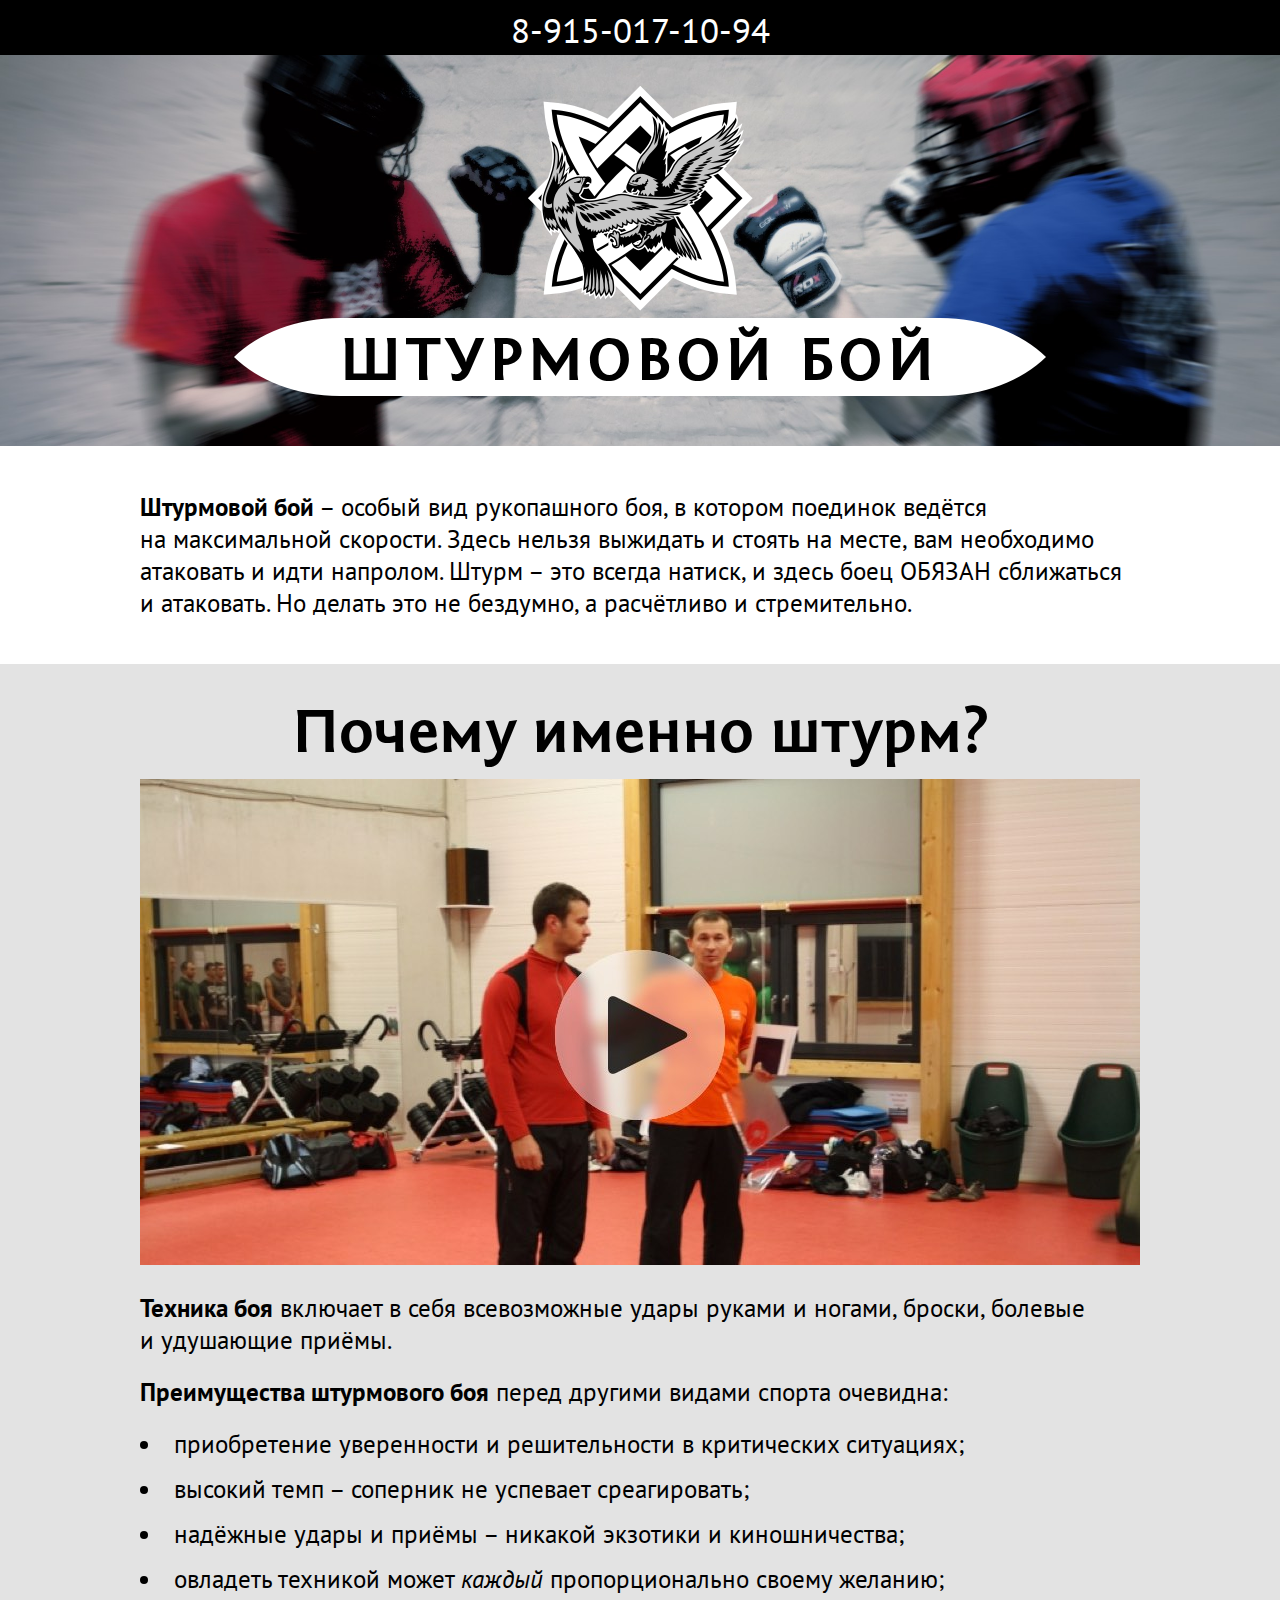
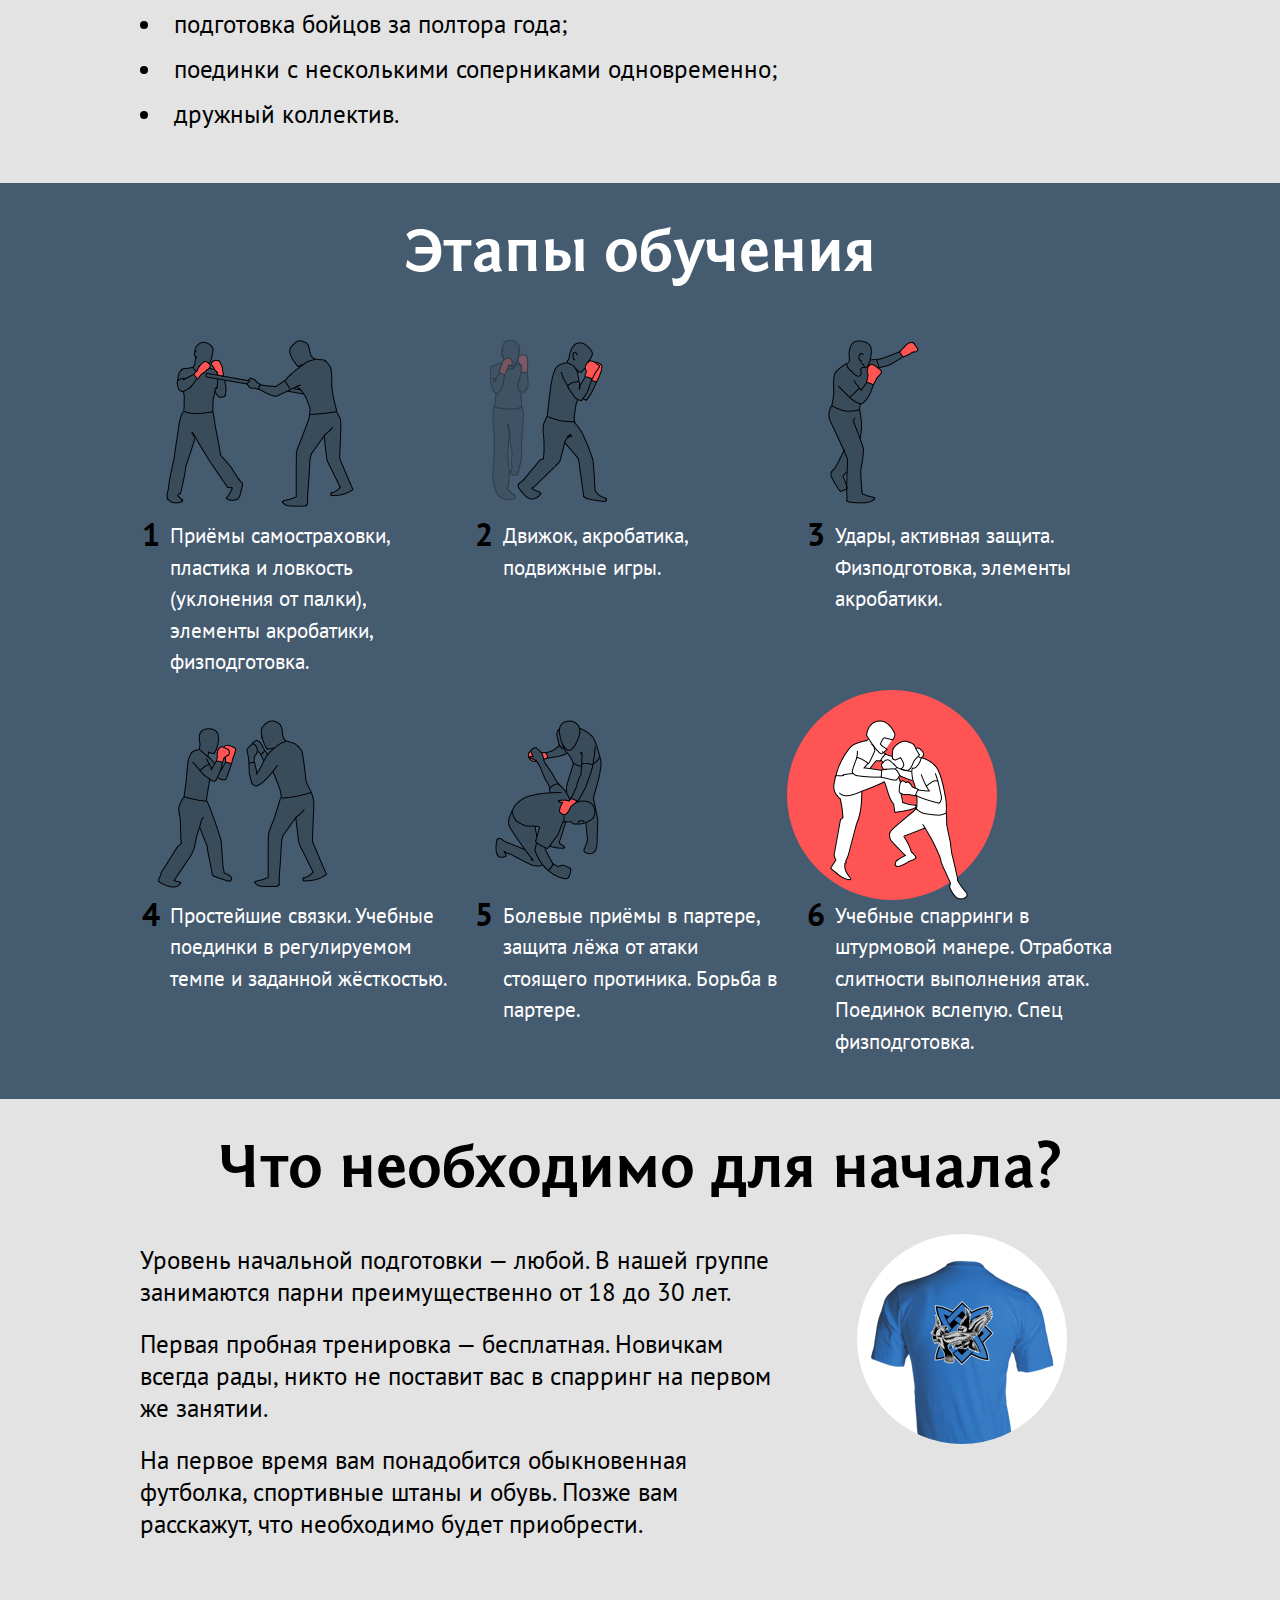
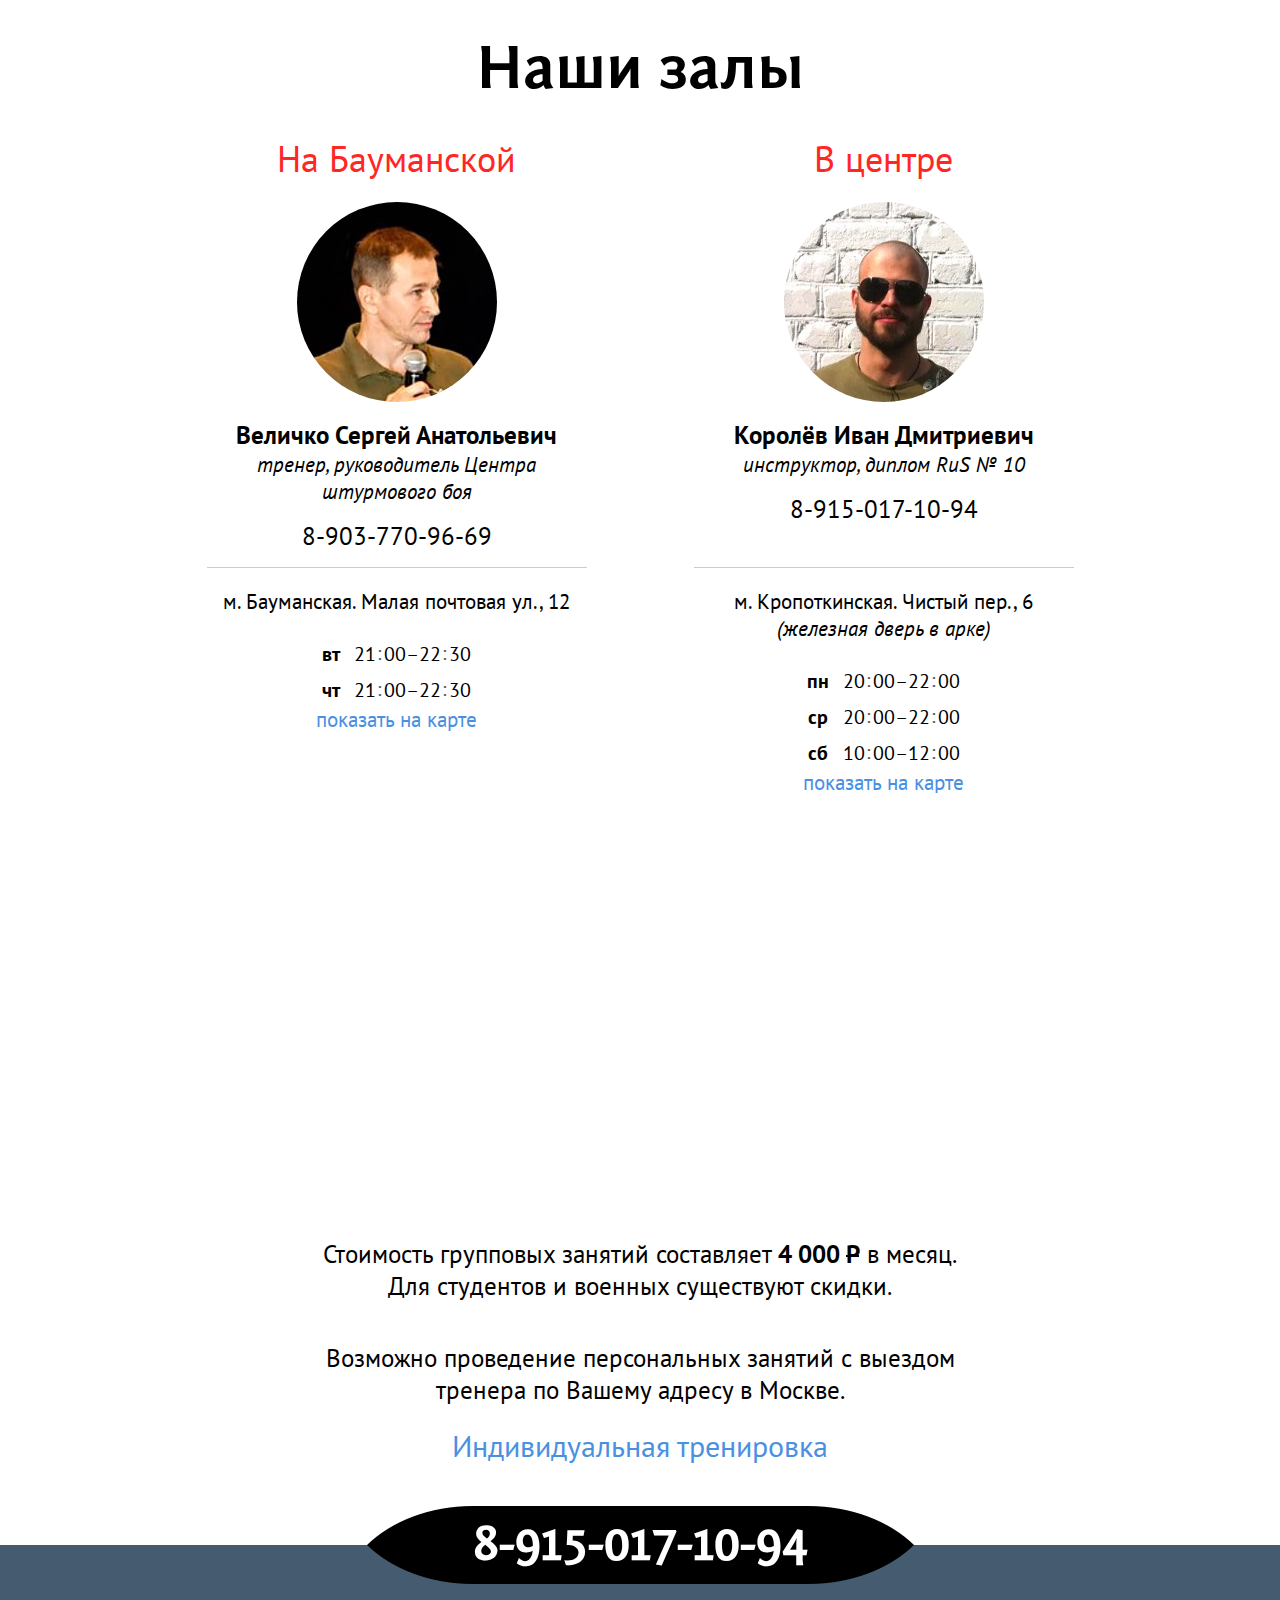
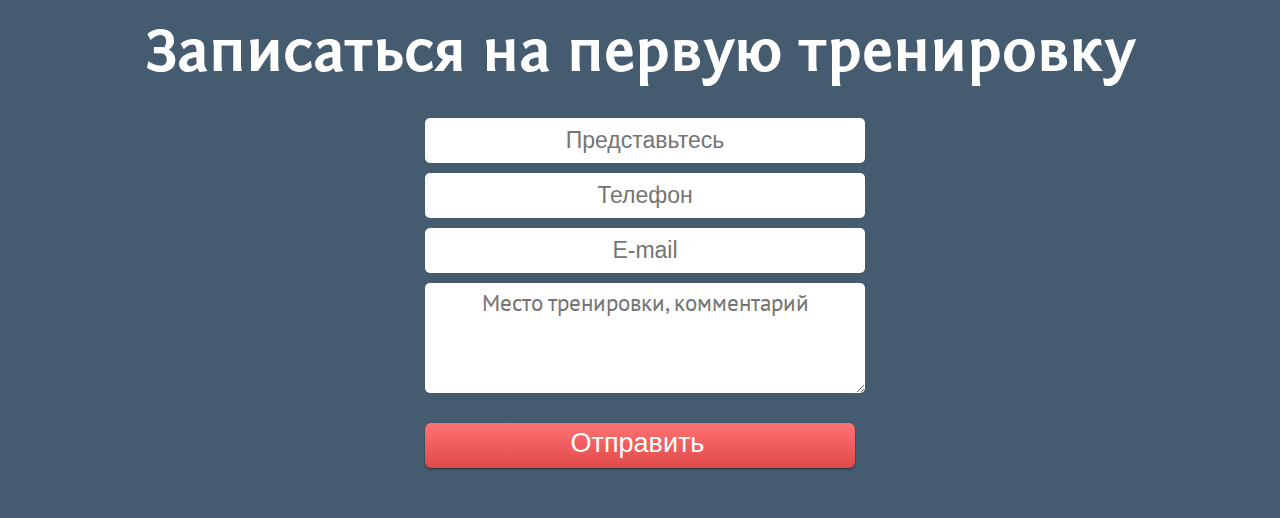
==== index.html @ 91822d34 "mispoint2" ====
<!DOCTYPE html>
<html xmlns="http://www.w3.org/1999/xhtml">
<head>
<meta http-equiv="Content-Type" content="text/html; charset=UTF-8" />
<title>Штурмовой бой</title>

    <link href="css/style.css" type="text/css" rel="stylesheet" />
    <link href='http://fonts.googleapis.com/css?family=PT+Sans:400,700&subset=latin,cyrillic-ext' rel='stylesheet' type='text/css'>
    <script type="text/javascript" src="js/jquery-1.7.2.min.js"></script>
    <script type="text/javascript" src="js/main.js"></script>
    <script src="http://api-maps.yandex.ru/2.1/?lang=ru_RU" type="text/javascript"></script>


    <script type="text/javascript">
		$(document).ready(function(){
            init();
		});
	</script>
	<style>
	</style>

</head>

<body>
    <div class="layer welcome">
        <div class="header">
            <a href='tel:79150171094' class="phone">8-915-017-10-94</a>
        </div>
        <div class="logo"></div>
        <div class="logo_title">
            <div class="end left"></div><div class="title">Штурмовой бой</div><div class="end right"></div>
        </div>

        <!--<div class="title phone">8-915-017-10-94</div>-->
    </div>

    <div class="layer describe">
        <div class="content">
            <!--<p><b>Штурмовой бой</b> – это вид рукопашного боя, который ведётся только наступательно и предельно жёстко. Когда нельзя отходить назад, нельзя ждать ошибку противника, нужно навязать ему свою манеру боя, а в идеале – «вырубить» или обратить в бегство. Штурм – это всегда натиск, и здесь боец ОБЯЗАН сближаться и атаковать. Но делать это не бездумно, а расчётливо и стремительно.</p>-->
            <p><b>Штурмовой бой</b> – особый вид рукопашного боя, в котором поединок ведётся на&nbsp;максимальной скорости. Здесь нельзя выжидать и стоять на месте, вам необходимо атаковать и идти напролом. Штурм – это всегда натиск, и здесь боец ОБЯЗАН сближаться и атаковать. Но делать это не бездумно, а расчётливо и стремительно.</p>
        </div>
    </div>

    <div class="layer video">
        <div class="content">
            <div class="title">Почему именно штурм?</div>
            <img src="img/video.jpg">
            <p><b>Техника боя</b> включает в себя всевозможные удары руками и ногами, броски, болевые и&nbsp;удушающие приёмы.</p>
            <p><b>Преимущества штурмового боя</b> перед другими видами спорта очевидна:</p>

            <ul class="pref">
                <li>приобретение уверенности и решительности в критических ситуациях;</li>
                <li>высокий темп – соперник не успевает среагировать;</li>
                <li>надёжные удары и приёмы – никакой экзотики и киношничества;</li>
                <li>овладеть техникой может <i>каждый</i> пропорционально своему желанию;</li>
                <li>подготовка бойцов за полтора года;</li>
                <li>поединки с несколькими соперниками одновременно;</li>
                <li>дружный коллектив.</li>
            </ul>

        </div>
    </div>
    <div class="layer phase">
        <div class="content">
            <div class="title">Этапы обучения</div>
            <table>
                <tr>
                    <td>
                        <div class="phase_pic p1"></div>
                        <span>1</span><div class="phase_text">Приёмы самостраховки, пластика и ловкость (уклонения от палки), элементы акробатики, физподготовка.</div>
                    </td>
                    <td>
                        <div class="phase_pic p2"></div>
                        <span>2</span><div class="phase_text">Движок, акробатика, подвижные игры.</div>
                    </td>
                    <td>
                        <div class="phase_pic p3"></div>
                        <span>3</span><div class="phase_text">Удары, активная защита. Физподготовка, элементы акробатики.</div>
                    </td>
                </tr>
                <tr>
                    <td>
                        <div class="phase_pic p4"></div>
                        <span>4</span><div class="phase_text">Простейшие связки. Учебные поединки в регулируемом темпе и заданной жёсткостью.</div>
                    </td>
                    <td>
                        <div class="phase_pic p5"></div>
                        <span>5</span><div class="phase_text">Болевые приёмы в партере, защита лёжа от атаки стоящего протиника. Борьба в партере.</div>
                    </td>
                    <td>
                        <div class="red_circle"></div>
                        <div class="phase_pic p6"></div>
                        <span>6</span><div class="phase_text">Учебные спарринги в штурмовой манере. Отработка слитности выполнения атак. Поединок вслепую. Спец физподготовка.</div>
                    </td>
                </tr>
            </table>
        </div>
    </div>
    <div class="layer need">
        <div class="content">
            <div class="title">Что необходимо для начала?</div>
            <div class="body">
                <p>Уровень начальной подготовки — любой. В нашей группе занимаются парни преимущественно от 18 до 30 лет.</p>
                <p>Первая пробная тренировка — бесплатная. Новичкам всегда рады, никто не поставит вас в спарринг на первом же занятии.</p>
                <p>На первое время вам понадобится обыкновенная футболка, спортивные штаны и обувь. Позже вам расскажут, что необходимо будет приобрести.</p>
            </div>
            <div class="link">
                <div class="pic"></div>
                <!--<a href="#"><div class="pic"></div>Список снаряжения, необходимого для участия в спаррингах</a>-->
            </div>
        </div>
    </div>
    <div class="layer gym">
        <div class="content">
            <div class="title">Наши залы</div>
            <div class="columns">
                <div class="couch">
                    <div class="place">На Бауманской</div>
                    <div class="photo vel"></div>
                    <div class="name">Величко Сергей Анатольевич</div>
                    <div class="position">тренер, руководитель Центра штурмового боя</div>
                    <div class="phone">8-903-770-96-69</div>
                </div>
                <div class="couch">
                    <div class="place">В центре</div>
                    <div class="photo kor"></div>
                    <div class="name">Королёв Иван Дмитриевич</div>
                    <div class="position">инструктор, диплом RuS № 10</div>
                    <div class="phone">8-915-017-10-94</div>
                </div>
            </div>
            <div class="columns">
                <div class="couch contact">
                    <div class="address">м. Бауманская. Малая почтовая ул., 12</div>
                    <table class="timetable">
                        <tr>
                            <td>вт</td>
                            <td>21<span class="colon">:</span>00–22<span class="colon">:</span>30</td>
                        </tr>
                        <tr>
                            <td>чт</td>
                            <td>21<span class="colon">:</span>00–22<span class="colon">:</span>30</td>
                        </tr>
                    </table>
                    <div class="place_for_link_map">
                        <div class="link_map" id="map1">показать на карте</div>
                    </div>
                </div>
                <div class="couch contact">
                    <div class="address">м. Кропоткинская. Чистый пер., 6<br><i>(железная дверь в арке)</i></div>
                    <table class="timetable">
                        <tr>
                            <td>пн</td>
                            <td>20<span class="colon">:</span>00–22<span class="colon">:</span>00</td>
                        </tr>
                        <tr>
                            <td>ср</td>
                            <td>20<span class="colon">:</span>00–22<span class="colon">:</span>00</td>
                        </tr>
                        <tr>
                            <td>сб</td>
                            <td>10<span class="colon">:</span>00–12<span class="colon">:</span>00</td>
                        </tr>
                    </table>
                    <div class="place_for_link_map">
                        <div class="link_map" id="map2">показать на карте</div>
                    </div>

                </div>
            </div>

            <div class="map_container">
                <div id="map_krop" class="map krop"></div>
                <div class="tail_container"><div class="left_stripe"></div><div class="tail"></div><div class="right_stripe"></div></div>
            </div>


            <div class="group">
                <p>Стоимость групповых занятий составляет <b>4 000 <span class="ruble rel">p<span class="dot dborder">.</span></span></b> в месяц.<br>Для студентов и военных существуют скидки.</p>
                <p>Возможно проведение персональных занятий с выездом<br>тренера по Вашему адресу в Москве.</p>
                <a href="#">Индивидуальная тренировка</a>
            </div>
        </div>
    </div>
    <div class="layer req">
        <div class="phone_black">
            <div class="end left"></div><a href='tel:79150171094' class="phone">8-915-017-10-94</a><div class="end right"></div>
        </div>
        <div class="content">
            <div class="title">Записаться на первую тренировку</div>

            <!--<form>-->
                <!--<input type="text" name="fname" placeholder="Представьтесь" id="name_input">-->
                <!--<input type="text" name="fmail" placeholder="Телефон"  id="phone_input">-->
                <!--<input type="text" name="fmail" placeholder="E-mail"  id="email_input">-->
                <!--&lt;!&ndash;<div class="error_hint" id="contact_error">Укажите ваш телефон или почту</div>&ndash;&gt;-->
                <!--<textarea rows="4" cols="50" placeholder="Место тренировки, комментарий" id="comm_input"></textarea>-->
                <!--<div type="submit" class="button" id="submit_message">Отправить</div>-->
            <!--</form>-->

            <form action="https://docs.google.com/forms/d/1b7UWXFbVBk-8d76DEczwqvgmIrfeplygwO-1N5kIamg/formResponse" method="POST" id="ss-form" target="_self" onsubmit="">
                <input type="text" name="entry.282948351" value="" class="ss-q-short" id="entry_282948351" dir="auto" aria-label="Представьтесь  " title=""  placeholder="Представьтесь" >
                <input type="text" name="entry.47336795" value="" class="ss-q-short" id="entry_47336795" dir="auto" aria-label="Телефон  " title="" placeholder="Телефон" >
                <input type="email" name="entry.685986358" value="" class="ss-q-short" id="entry_685986358" dir="auto" aria-label="E-mail  Must be a valid email address" title="Must be a valid email address"  placeholder="E-mail" >
                <textarea name="entry.2010704561" rows="8" cols="0" class="ss-q-long" id="entry_2010704561" dir="auto" aria-label="Место тренировки, комментарий" placeholder="Место тренировки, комментарий"></textarea>
                <input type="hidden" name="draftResponse" value="[,,&quot;5523492329285702965&quot;]">
                <input type="hidden" name="pageHistory" value="0">
                <input type="hidden" name="fbzx" value="5523492329285702965">
                <input type="submit" name="submit" value="Отправить" id="ss-submit" class="jfk-button jfk-button-action " >
            </form>

        </div>
    </div>


</body>
</html>
---- css/style.css ----
body {
    padding: 0;
    margin: 0;
    font-size: 25px;
    font-family: 'PT Sans', sans-serif;
    overflow-x: hidden;
}

* {
    margin: 0;
    padding: 0;
}

@font-face {
    font-family: fontin;
    src: url('../fonts/FontinSans_Cyrillic_B_46b.otf');
}

@font-face { font-family: "Rubl Sign"; src: url(http://www.artlebedev.ru/;-\)/ruble.eot); }


a {
    color: #4A90E2;
    text-decoration: none;
}
a:hover {
    color: #E24A5B;
}

.layer {
    width: 100%;
    text-align: center;
    /*border: 1px solid red;*/
}
.layer .title {
    text-align: center;
    font-family: fontin;
    font-size: 62px;
    /*margin-top: 20px;*/
    margin-bottom: 10px;
}
.layer .content {
    width: 1000px;
    /*border: 1px solid black;*/
    display: inline-block;
    padding-bottom: 40px;
    padding-top: 40px;
}

/*-- welcome ----------------*/

.layer.welcome {
    background-color: grey;
    background-image: url('../img/back.jpg');
    background-size: 100%;
    /*padding-top: 35px;*/
    padding-bottom: 20px;
}
.layer.welcome .logo {
    width: 226px;
    height: 226px;
    background-image: url('../img/logo.png');
    display: inline-block;

}

@media only screen and (-webkit-min-device-pixel-ratio: 1.5),
only screen and (-o-min-device-pixel-ratio: 3/2),
only screen and (min--moz-device-pixel-ratio: 1.5),
only screen and (min-device-pixel-ratio: 1.5) {

    .layer.welcome .logo {
        background:url('../img/logo@2x.png');
        background-size: 226px 226px;
    }
}

.layer.welcome .header {
    height: 55px;
    width: 100%;
    background-color: black;
    margin-bottom: 30px;
    text-align: center;
}
.layer.welcome .header .phone {
    font-size: 35px;
    color: white;
    /*font-family: fontin;*/
    /*font-weight: normal;*/
    display: inline-block;
    margin-top: 7px;
}
.layer.welcome .logo_title .title {
    /*position: absolute;*/
    text-transform: uppercase;
    letter-spacing: 5px;
    background-color: white;
    height: 78px;
    line-height: 1.5;
    margin-bottom: 30px;
}
.layer.welcome .logo_title * {
    display: inline-block;
    vertical-align: top;
}
.layer.welcome .logo_title .end{
    width: 106px;
    height: 78px;
    background-image: url('../img/ends.png');
}
@media only screen and (-webkit-min-device-pixel-ratio: 1.5),
only screen and (-o-min-device-pixel-ratio: 3/2),
only screen and (min--moz-device-pixel-ratio: 1.5),
only screen and (min-device-pixel-ratio: 1.5) {
    .layer.welcome .logo_title .end{
        background-image: url('../img/ends@2x.png');
        background-size: 212px 78px;
    }

}


    .layer.welcome .logo_title .end.right{
    background-position: -106px 0;
}

/*.layer.welcome .title.phone {*/
    /*font-size: 54px;*/
    /*color: white;*/
    /*margin-top: 10px;*/
/*}*/

/*-- describe ----------------*/

.layer.describe {

}
.layer.describe .content {
    text-align: left;
    padding-top: 45px;
    padding-bottom: 45px;
}

/*-- video ----------------*/

.layer.video {
    background-color: #E3E3E3;
}
.layer.video .content p {
    text-align: left;
    margin-top: 20px;
}
.layer.video .content img {
    width: 100%;
}
.layer ul.pref {
    text-align: left;
    list-style-position: inside;
    margin-top: 20px;
}
.layer ul.pref li {
    margin-bottom: 13px;
}

/*-- pahse ----------------*/

.layer.phase {
    background-color: #455B6F;
}
.layer.phase .content .title {
    color: white;
}
.layer.phase .content table {
}
.layer.phase .content table tr {
}
.layer.phase .content table tr td {
    width: 33%;
    vertical-align: top;
    text-align: left;
    padding-top: 220px;
    position: relative;
}
.layer.phase .content table tr td span {
    vertical-align: top;
    font-size: 32px;
    font-weight: bold;
    margin-right: 10px;
    position: relative;
    top: -7px;
}
.layer.phase .content table tr td .red_circle {
    background-color: #FF5454;
    width: 210px;
    height: 210px;
    border-radius: 105px;
    position: absolute;
    top: 10px;
    left: -20px;
}
.layer.phase .content table tr td .phase_pic {
    position: absolute;
    width: 197px;
    height: 180px;
    background-image: url('../img/fighters.png');
    top: 40px;
    left: 15px;
}
.layer.phase .content table tr td .phase_pic.p1 {
    background-position: 0 0px;
}
.layer.phase .content table tr td .phase_pic.p2 {
    background-position: 0 -180px;
}
.layer.phase .content table tr td .phase_pic.p3 {
    background-position: 0 -360px;
}
.layer.phase .content table tr td .phase_pic.p4 {
    background-position: 0 -540px;
}
.layer.phase .content table tr td .phase_pic.p5 {
    background-position: 0 -720px;
}
.layer.phase .content table tr td .phase_pic.p6 {
    background-position: 0 -900px;
}

@media only screen and (-webkit-min-device-pixel-ratio: 1.5),
only screen and (-o-min-device-pixel-ratio: 3/2),
only screen and (min--moz-device-pixel-ratio: 1.5),
only screen and (min-device-pixel-ratio: 1.5) {
    .layer.phase .content table tr td .phase_pic {
        width: 197px;
        height: 180px;
        background-image: url('../img/fighters@2x.png');
        background-size: 197px 1080px;
    }

}


.layer.phase .content table tr td div.phase_text {
    color: white;
    display: inline-block;
    width: 85%;
    font-size: 21px;
    line-height: 1.5;
}

/*-- need ----------------*/

.layer.need {
    background-color: #E3E3E3;
}
.layer.need .content {
    text-align: left;
}
.layer.need .content .body {
    vertical-align: top;
    display: inline-block;
    width: 640px;
    margin-top: 30px;
}
.layer.need .content .body p {
    margin-bottom: 20px;

}
.layer.need .content .link {
    margin-top: 30px;
    vertical-align: top;
    display: inline-block;
    width: 210px;
    text-align: center;
    line-height: 0.8;
    position: relative;
    left: 70px;
    top: -10px;
}
.layer.need .content .link a {
    font-size: 18px;
}
.layer.need .content .link .pic {
    width: 210px;
    height: 210px;
    border-radius: 105px;
    background-image: url('../img/tshirt.png');
    background-color: white;
    margin-bottom: 10px;
}

@media only screen and (-webkit-min-device-pixel-ratio: 1.5),
only screen and (-o-min-device-pixel-ratio: 3/2),
only screen and (min--moz-device-pixel-ratio: 1.5),
only screen and (min-device-pixel-ratio: 1.5) {
    .layer.need .content .link .pic {
        background-image: url('../img/tshirt@2x.png');
        background-size: 210px 210px;
    }

}



/*-- gym ----------------*/

.layer.gym {
}
.layer.gym .content .title{
    margin-bottom: 30px;
}
.layer.gym .content .columns .couch * {
    text-align: center;
}
.layer.gym .content .columns .couch {
    vertical-align: top;
    display: inline-block;
    width: 38%;
    /*border: 1px solid black;*/
    margin: 0 50px;
}
.layer.gym .content .columns .couch.contact {
    border-top: 1px solid #ccc;
    padding-top: 20px;
}
.layer.gym .content .columns .couch .place {
    color: #FF2626;
    font-size: 36px;
    margin-bottom: 20px;
}
.layer.gym .content .columns .couch .photo {
    display: inline-block;
    width: 200px;
    height: 200px;
    border-radius: 100px;
    background-image: url('../img/couch.jpg');
    margin-bottom: 10px;
}
@media only screen and (-webkit-min-device-pixel-ratio: 1.5),
only screen and (-o-min-device-pixel-ratio: 3/2),
only screen and (min--moz-device-pixel-ratio: 1.5),
only screen and (min-device-pixel-ratio: 1.5) {
    .layer.gym .content .columns .couch .photo {
        background-image: url('../img/couch@2x.jpg');
        background-size: 400px 200px;
    }

}

.layer.gym .content .columns .couch .photo.kor {
    background-position: -200px 0;
}
.layer.gym .content .columns .couch .name {
    color: black;
    font-weight: bold;
    font-size: 25px;
}
.layer.gym .content .columns .couch .position {
    font-style: italic;
    color: black;
    font-size: 21px;
    margin-bottom: 15px;
}
.layer.gym .content .columns .couch .phone {
    color: black;
    font-size: 25px;
    margin-bottom: 15px;
}
.layer.gym .content .columns .couch .address {
    font-size: 21px;
}
.layer.gym .content .columns .couch .place_for_link_map {
    position: relative;
    /*border: 1px solid black;*/
}
.layer.gym .content .columns .couch .place_for_link_map .link_map {
    font-size: 21px;
    width: 100%;
    cursor: pointer;
    color: #4A90E2;
    top: -10px;
    position: absolute;
    /*margin-bottom: 20px;*/
}
.layer.gym .content .columns .couch .timetable {
    font-size: 20px;
    display: inline-block;
    margin-top: 20px;
}
.layer.gym .content .columns .couch .timetable tr td .colon {
    color: #555;
    margin-left: 1px;
    margin-right: 3px;
    position: relative;
    top: -1px;
}
.layer.gym .content .columns .couch .timetable tr td {
    padding: 4px 6px;
}
.layer.gym .content .columns .couch .timetable tr td:first-child {
    font-weight: bold;
}
.layer.gym .content .group {
    width: 860px;
    /*border-top: 1px solid #ccc;*/
    display: inline-block;
    padding-top: 25px;
    margin-bottom: 40px;
}
.layer.gym .content .group * {
    margin-bottom: 20px;
    padding-top: 20px;
}

.layer.gym .content .group a {
    font-size: 30px;
}

span.ruble { text-transform:uppercase; }
span.rel { position: relative; }
span.dborder { top: -1.2ex; left: 0; width:1ex; border-bottom: 0.16ex solid black; // top: -1.3ex; }
span.dot { position:absolute; text-indent: -1000em; }


.layer.gym .content .map_container {
    margin-top: 14px;
    position: relative;
    width: 100%;
    /*border: 1px solid black;*/
}
.layer.gym .content .map_container .map {
    left: 1px;
    position: relative;
    width: 99%;
    height: 400px;
}
.layer.gym .content .map_container .tail_container {
    height: 30px;
    width: 100%;
    position: absolute;
    top: 0;
    display: table;
}
.layer.gym .content .map_container .tail_container * {
    display: table-cell;
}
.layer.gym .content .map_container .tail_container .left_stripe {
    width: 720px;
    height: 30px;
    background-color: white;
}
.layer.gym .content .map_container .tail_container .right_stripe {
    /*width: ;*/
    height: 30px;
    background-color: white;
}
.layer.gym .content .map_container .tail_container .tail {
    width: 1px;
    height: 0;
    border: 30px solid white;
    border-top-width: 0;
    border-bottom-color: transparent;
}

/*-- req ----------------*/

.layer.req {
    background-color: #455B6F;
}
.layer.req .content {
    color: white;
    padding-top: 0;
}

.layer.req .phone_black {
    position: relative;
    top: -39px;
}

.layer.req .phone_black .phone {
    background-color: black;
    height: 78px;
    line-height: 1.6;
    color: white;
    font-family: fontin;
    font-size: 51px;
}
.layer.req .phone_black * {
    display: inline-block;
    vertical-align: top;
}
.layer.req .phone_black .end{
    width: 106px;
    height: 78px;
    background-image: url('../img/ends_black.png');
}
@media only screen and (-webkit-min-device-pixel-ratio: 1.5),
only screen and (-o-min-device-pixel-ratio: 3/2),
only screen and (min--moz-device-pixel-ratio: 1.5),
only screen and (min-device-pixel-ratio: 1.5) {
    .layer.req .phone_black .end{
        background-image: url('../img/ends_black@2x.png');
        background-size: 212px 78px;
    }
}
.layer.req .phone_black .end.right{
    background-position: -106px 0;
}


.layer.req .content form {
    text-align: center;
    margin-top: 30px;
}
.layer.req .content form input, .layer.req .content form textarea {
    display: block;
    left: 50%;
    position: relative;
    width: 430px;
    height: 35px;
    margin-left: -215px;
    text-align: center;
    outline: none;
    border-radius: 5px;
    border: 0px;
    padding: 5px;
    font-size: 23px;
    margin-bottom: 10px;
}
.layer.req .content form textarea {
    font-family: "PT Sans", sans-serif;
    height: 100px;
    margin-bottom: 30px;
}

.layer.req .content form .jfk-button.jfk-button-action {
    /*display: inline-block;*/
    color: white;
    padding: 5px 10px 40px 5px;
    /*margin-left: 0px;*/
    background-image: linear-gradient(-180deg, #FF7373 0%, #E04949 100%);
    box-shadow: 0px 1px 2px 0px rgba(0,0,0,0.50);
    border-radius: 6px;
    font-size: 27px;
    cursor: pointer;
}
/*.layer.req .content form .jfk-button.jfk-button-action {*/
    /*background-image: linear-gradient(-180deg, #FF8C8C 0%, #D55151 100%);*/
/*}*/
/*.layer.req .content form .jfk-button.jfk-button-action {*/
    /*background-image: linear-gradient(-180deg, #FF6565 0%, #D33737 100%);*/
/*}*/
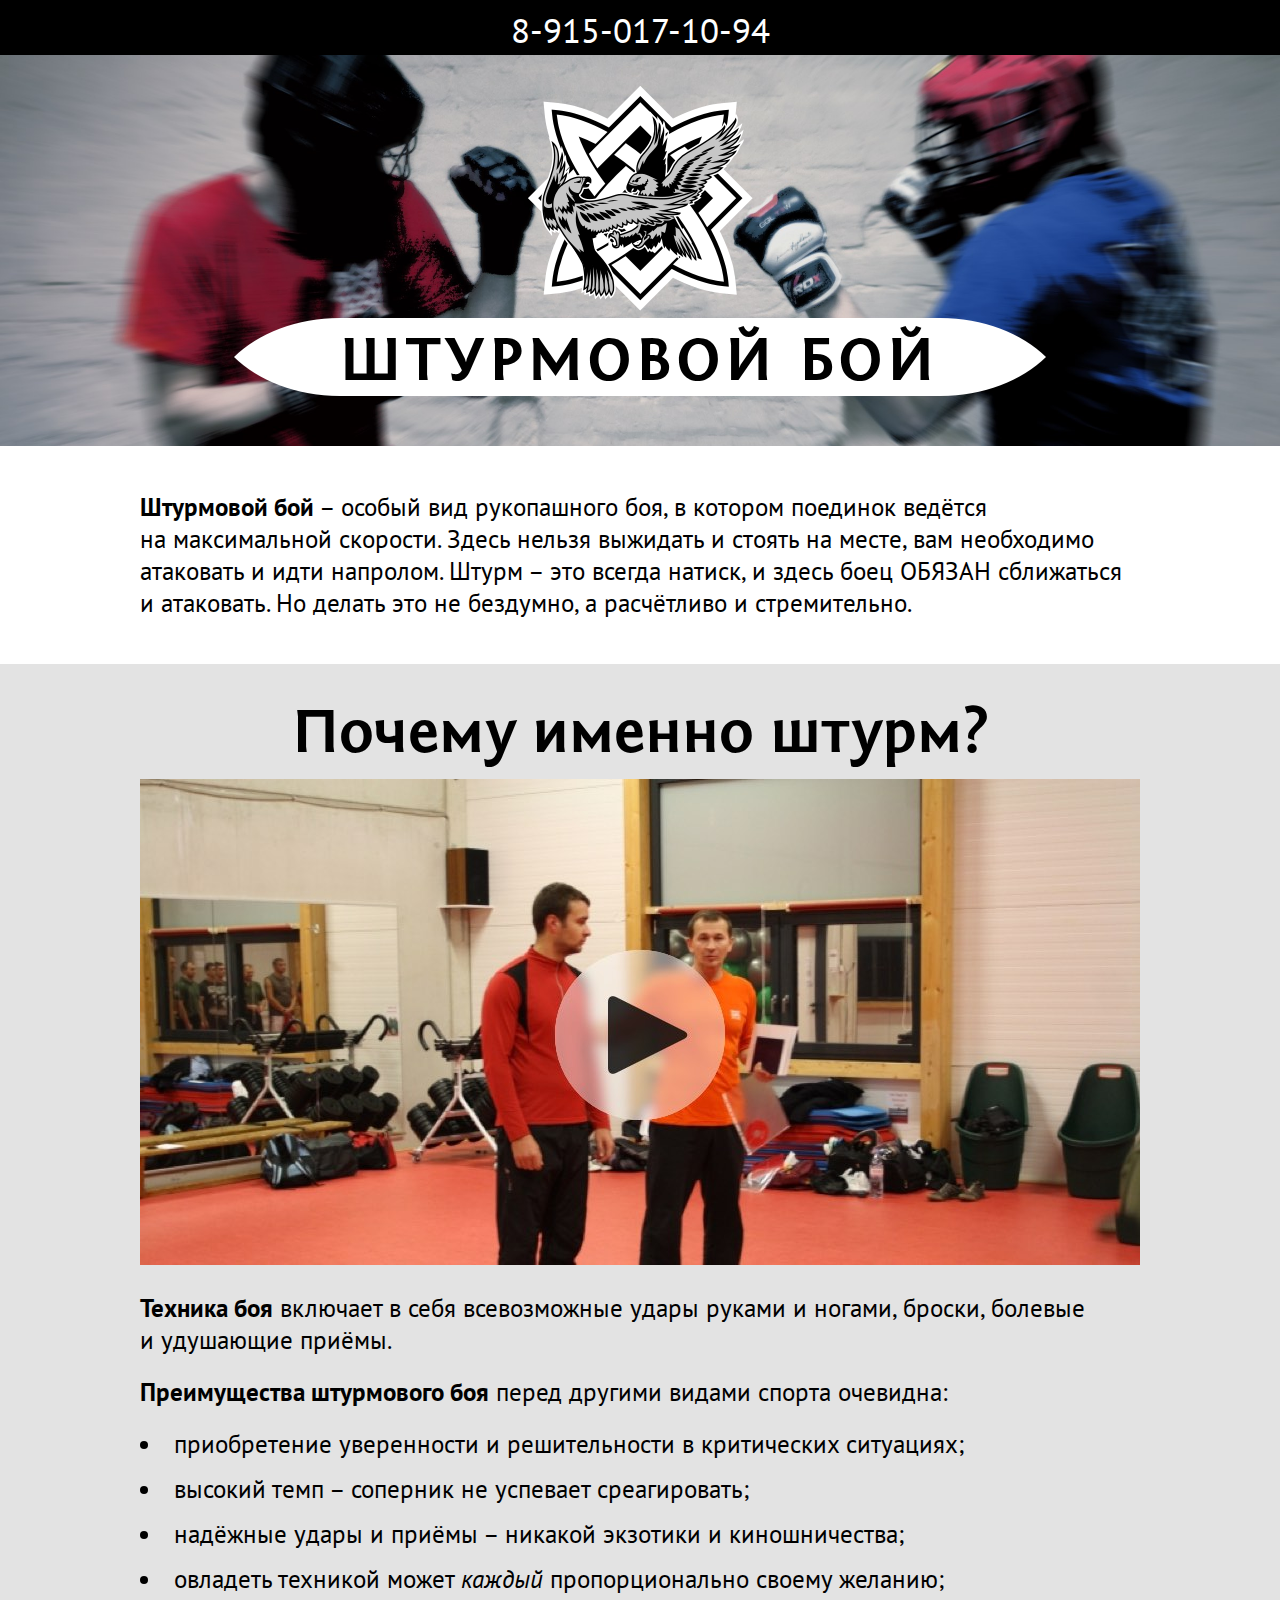
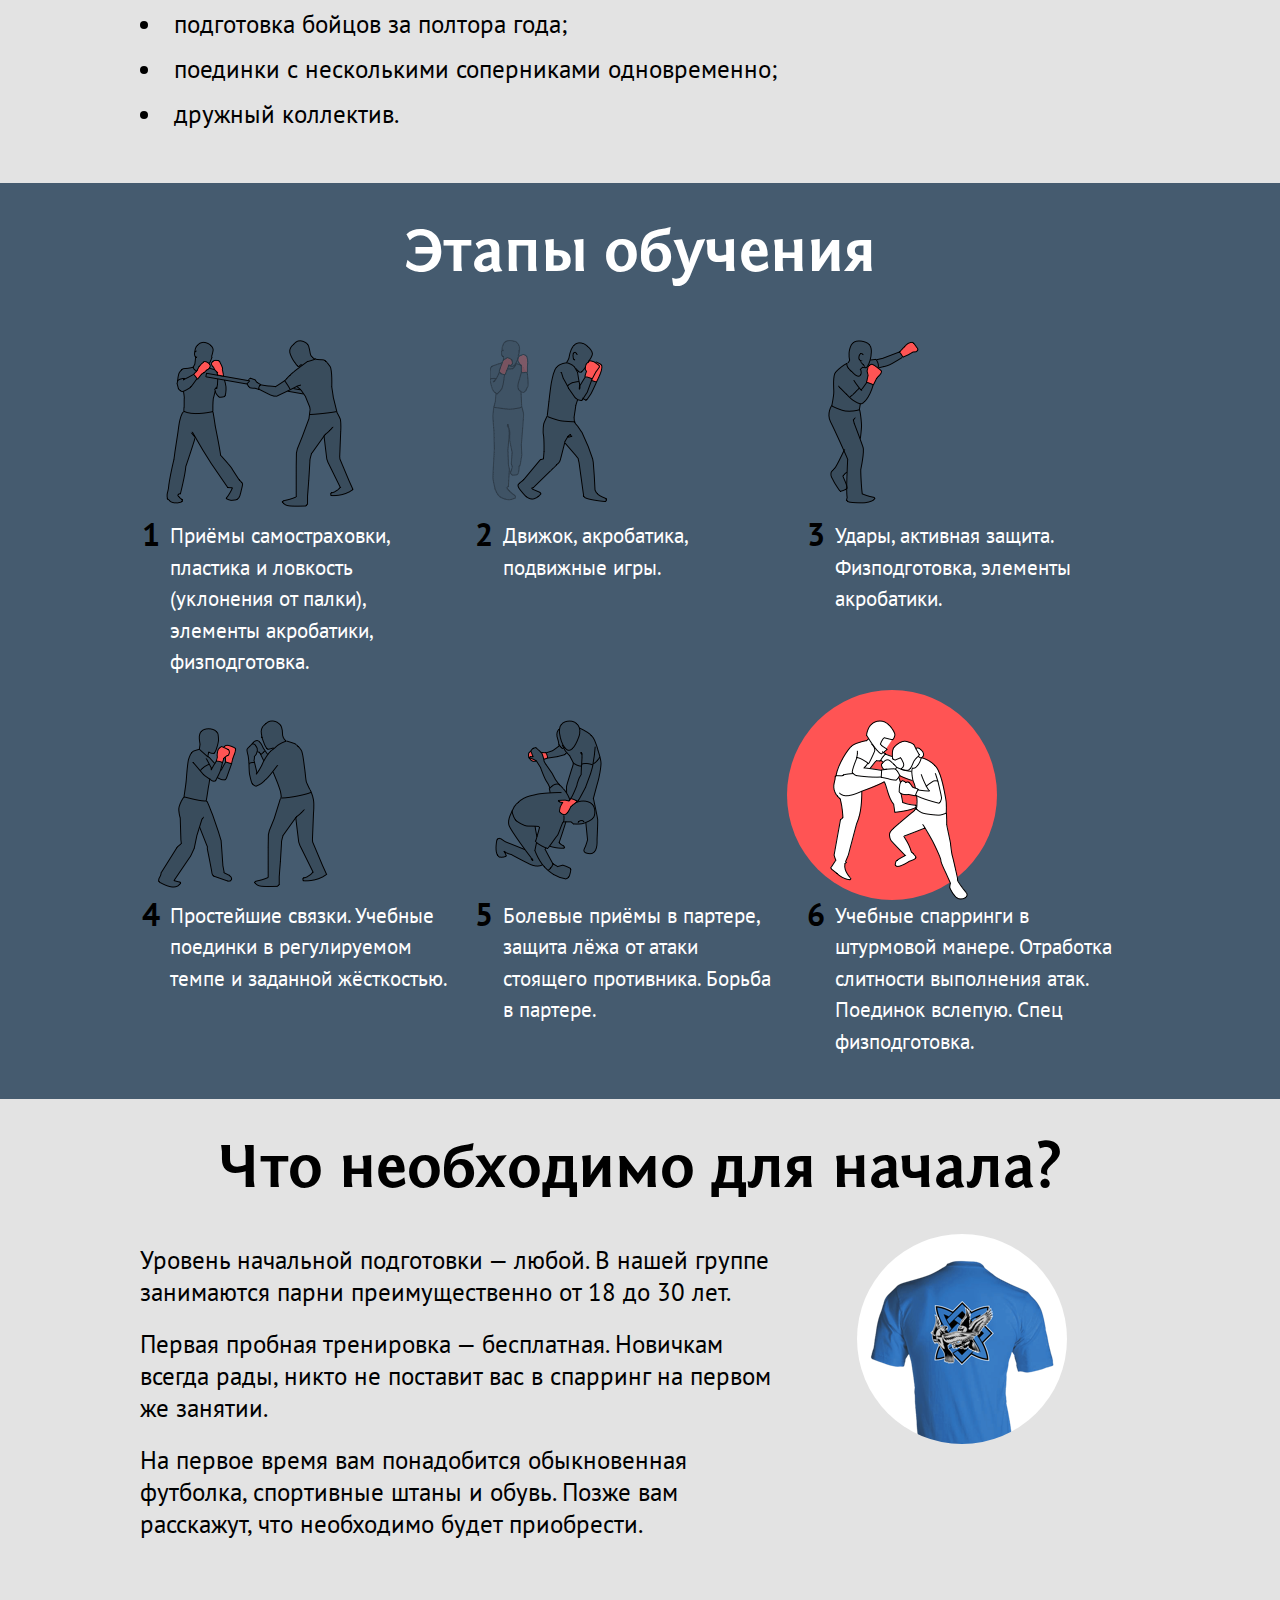
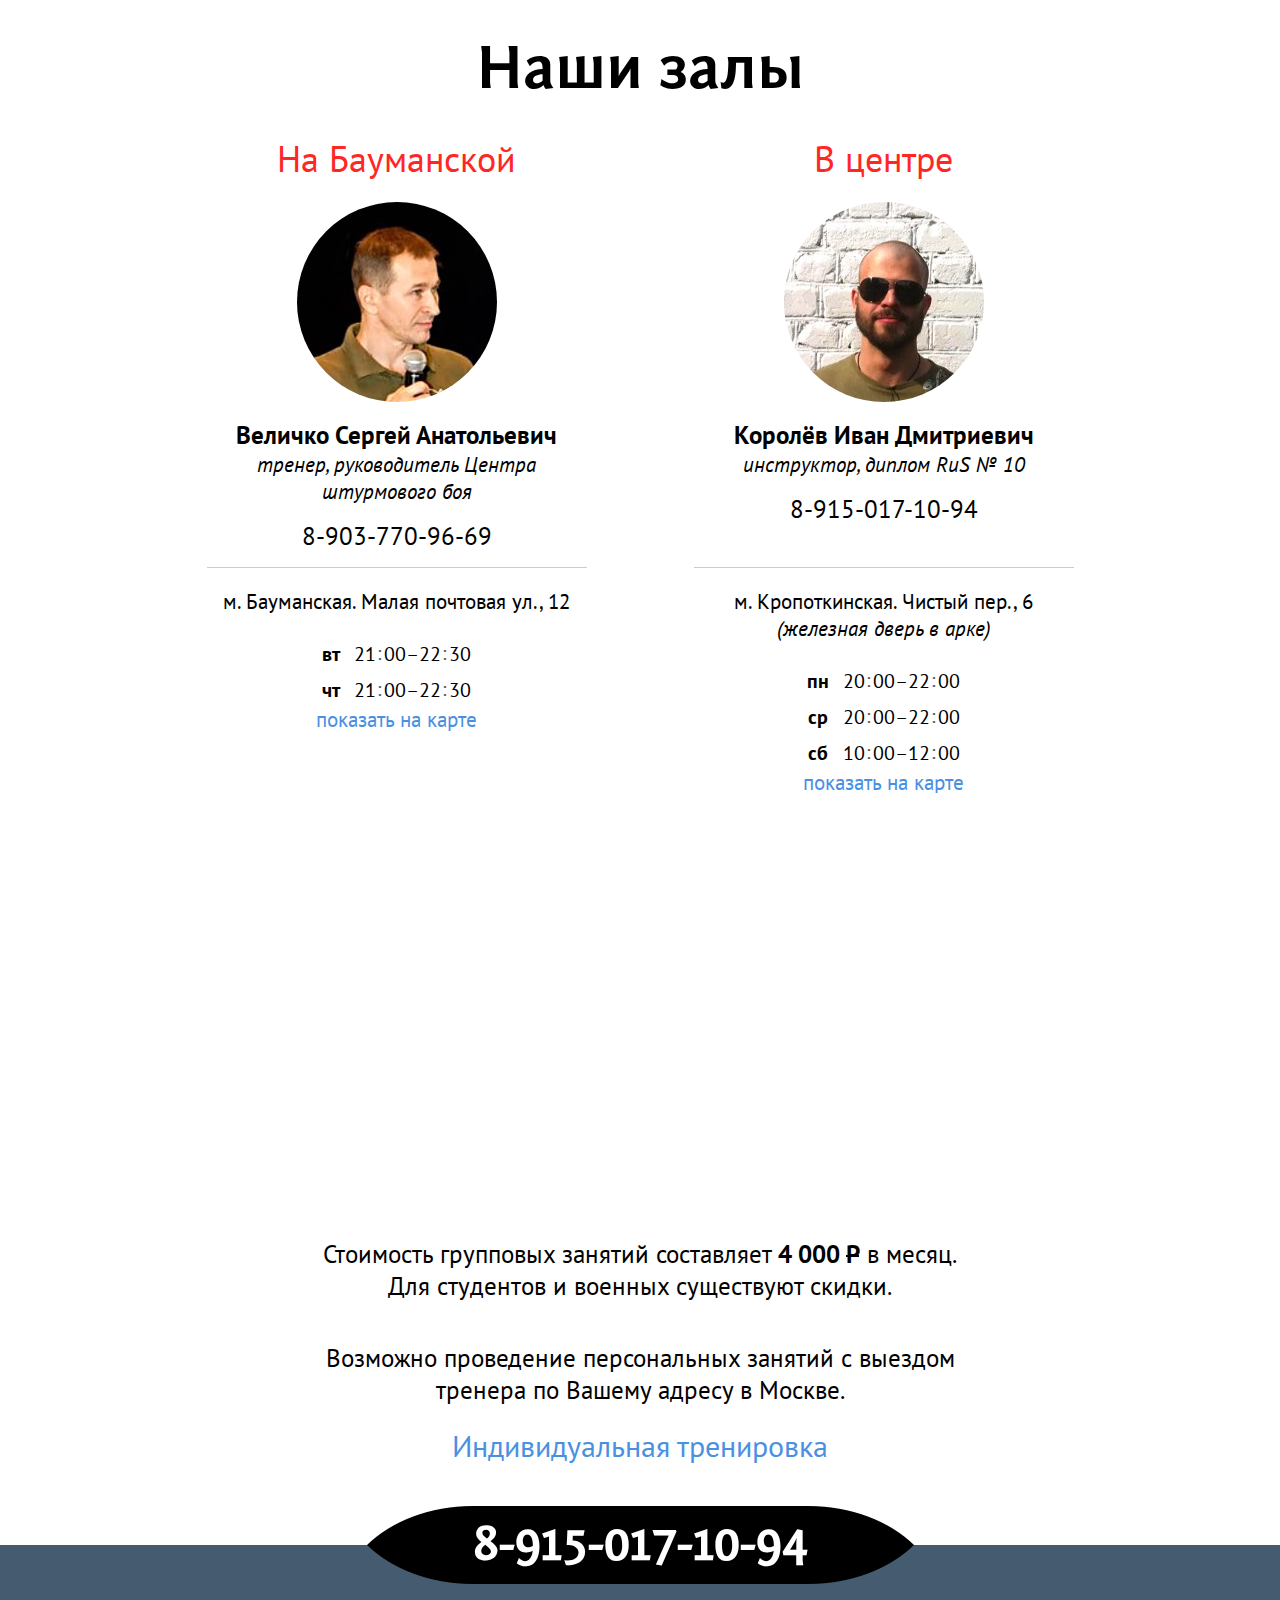
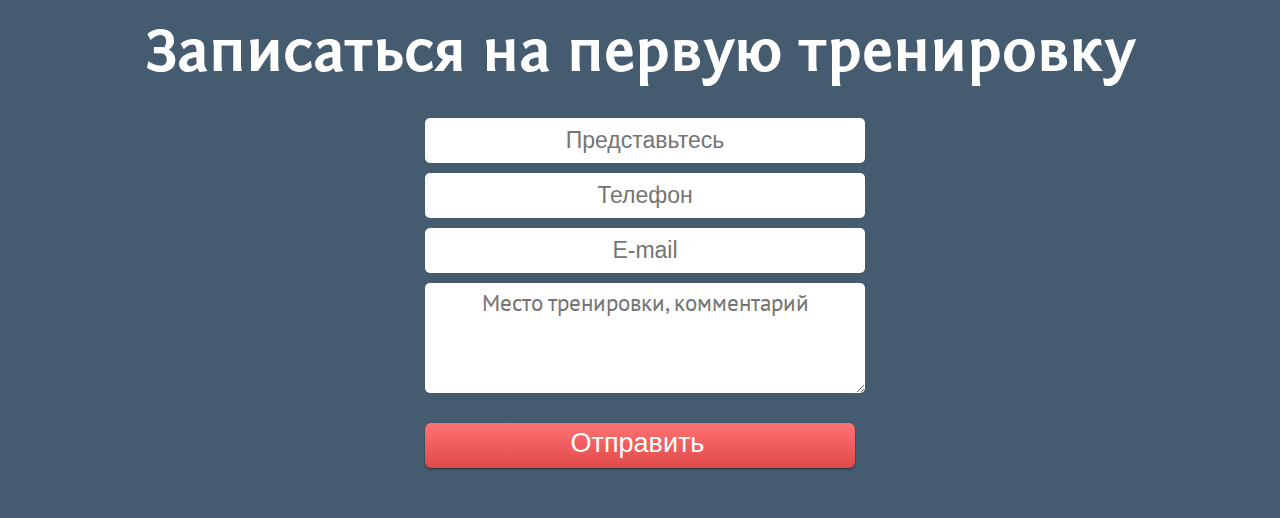
==== commit 41714d76: "mispoint3" ====
--- a/index.html
+++ b/index.html
@@ -85,7 +85,7 @@
                     </td>
                     <td>
                         <div class="phase_pic p5"></div>
-                        <span>5</span><div class="phase_text">Болевые приёмы в партере, защита лёжа от атаки стоящего протиника. Борьба в партере.</div>
+                        <span>5</span><div class="phase_text">Болевые приёмы в партере, защита лёжа от атаки стоящего противника. Борьба в партере.</div>
                     </td>
                     <td>
                         <div class="red_circle"></div>
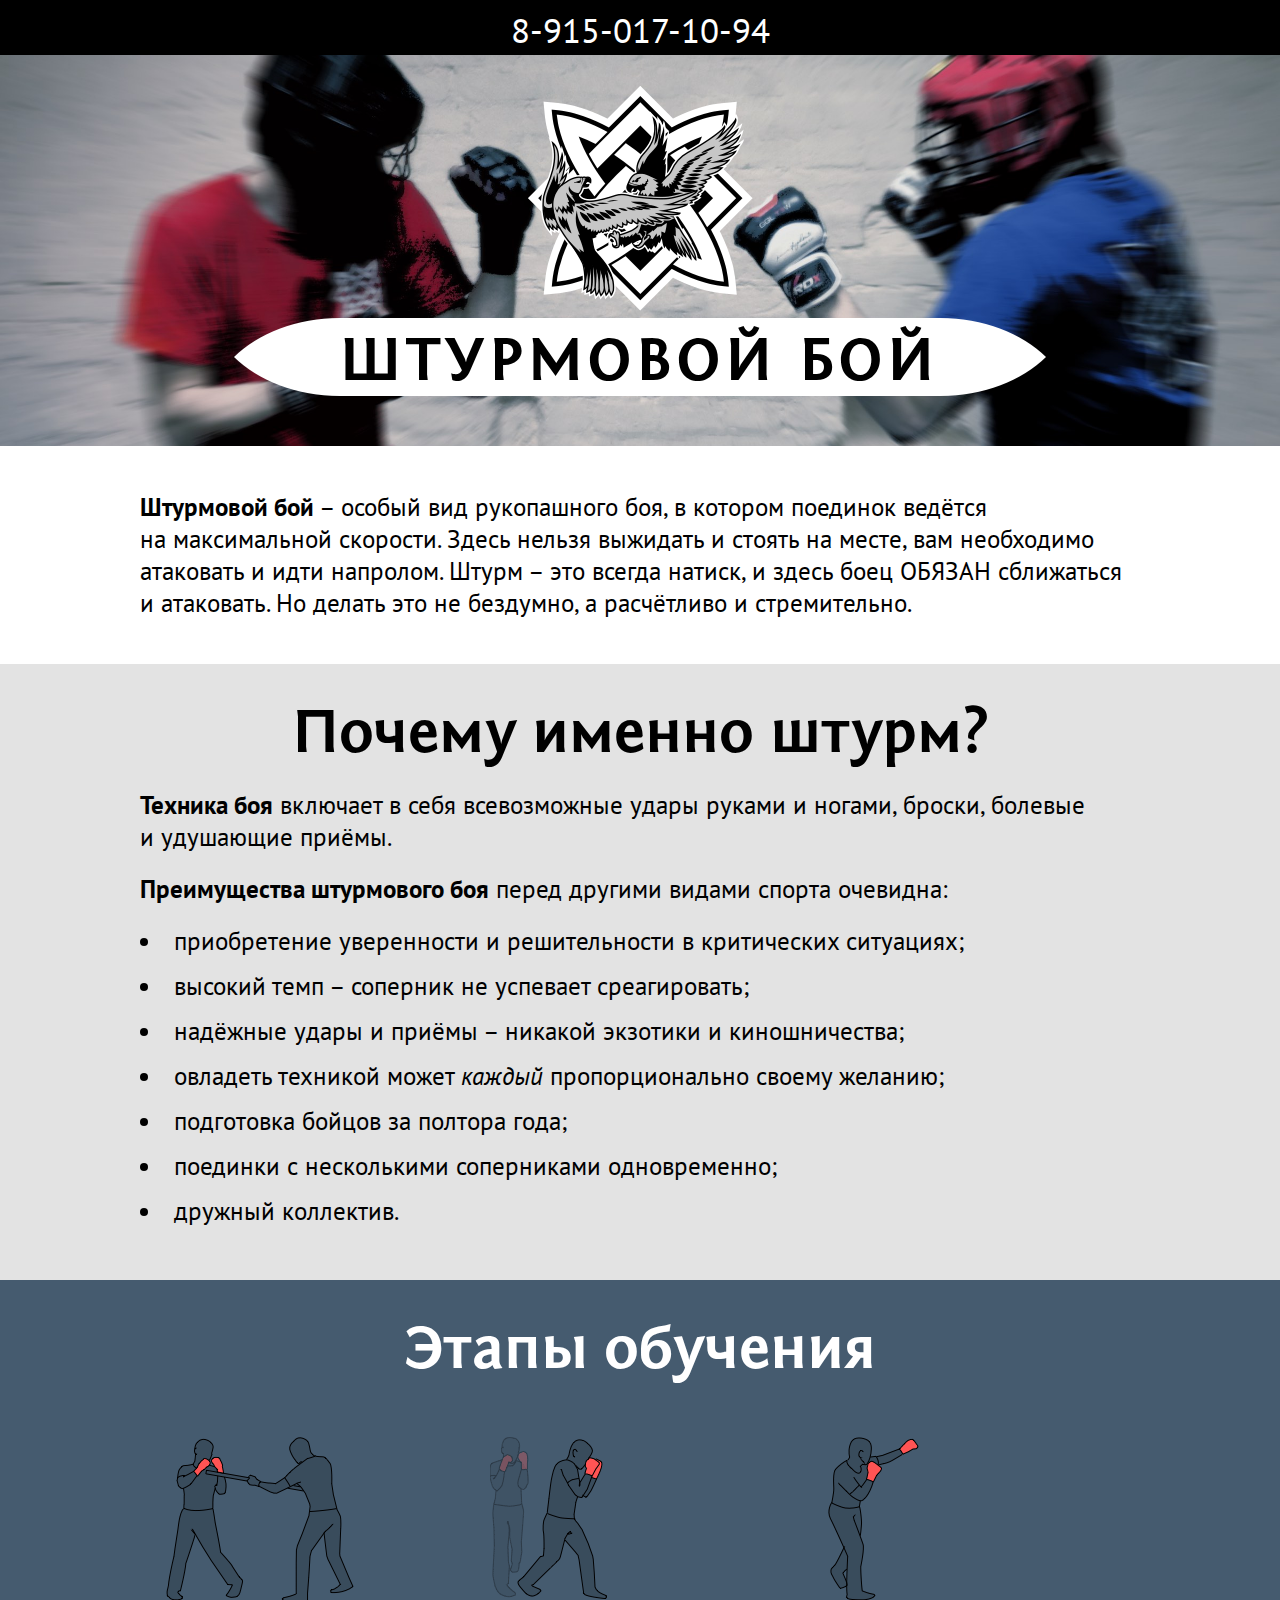
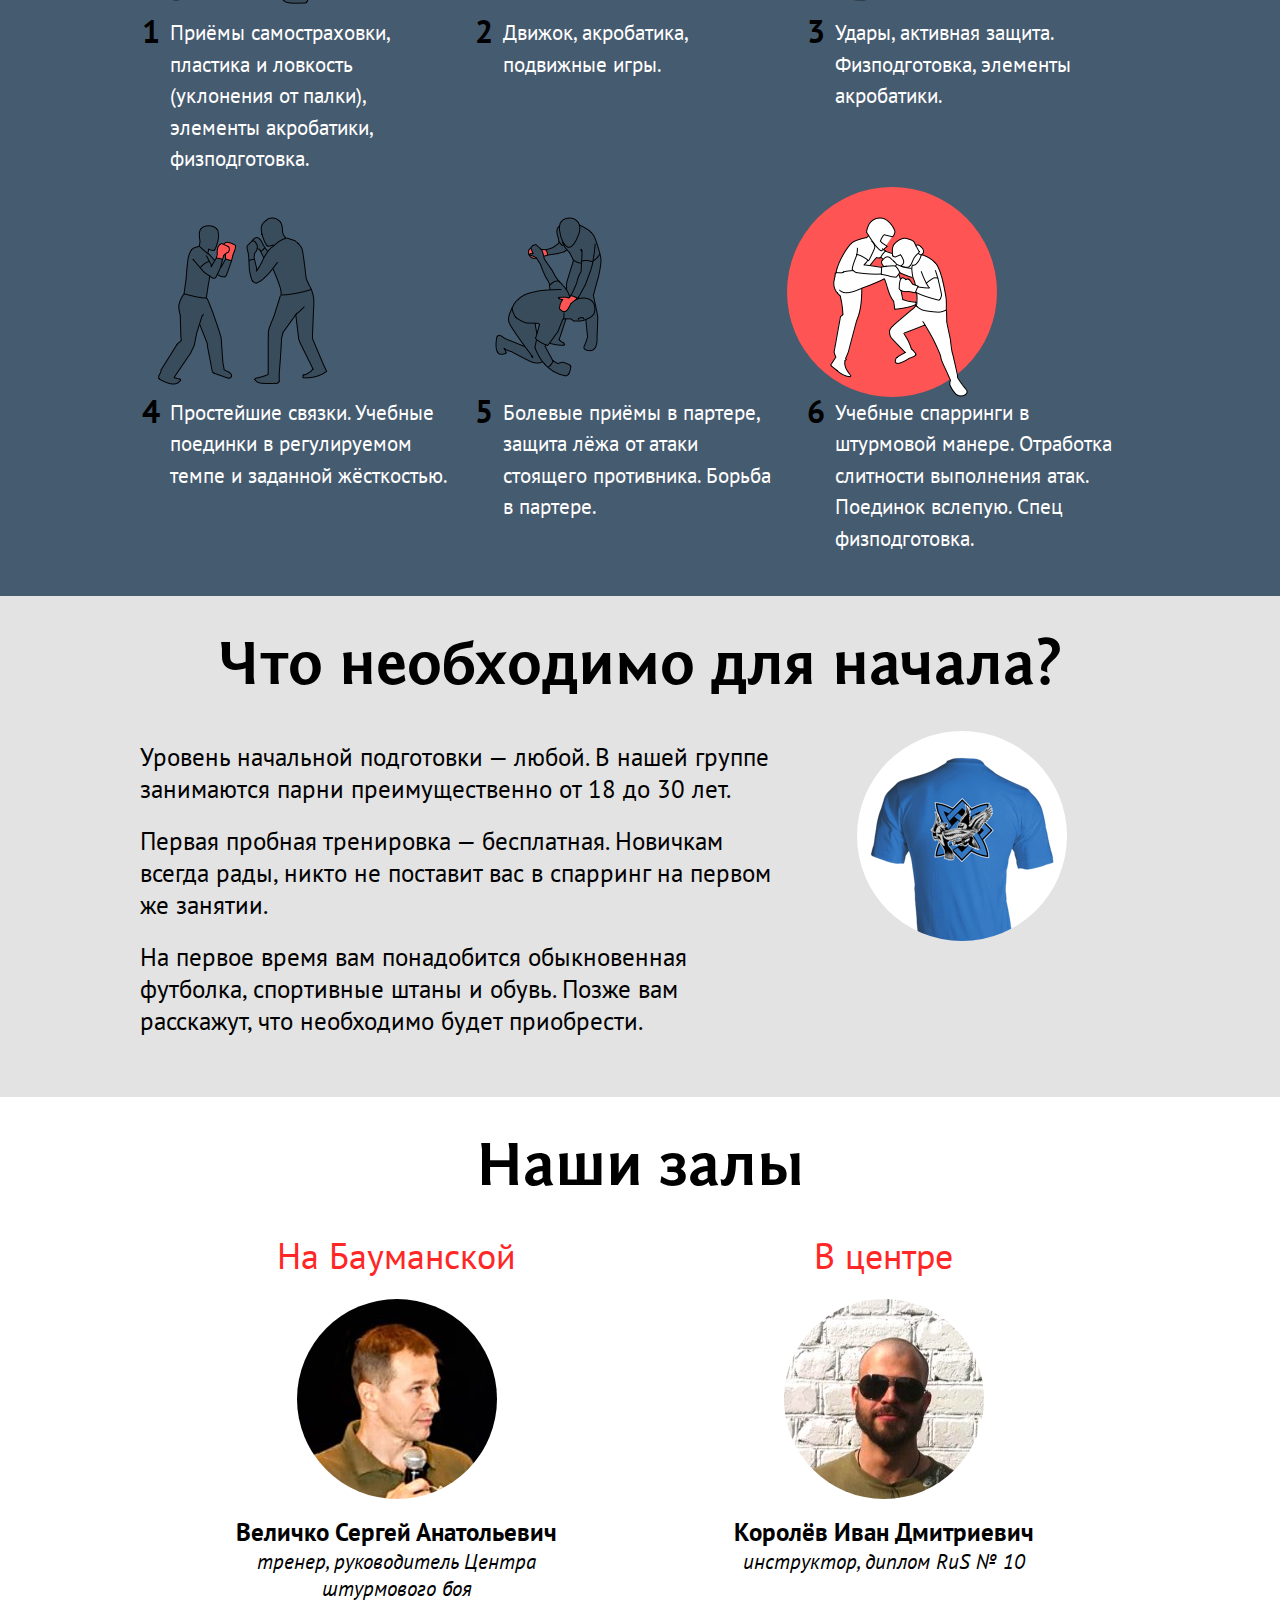
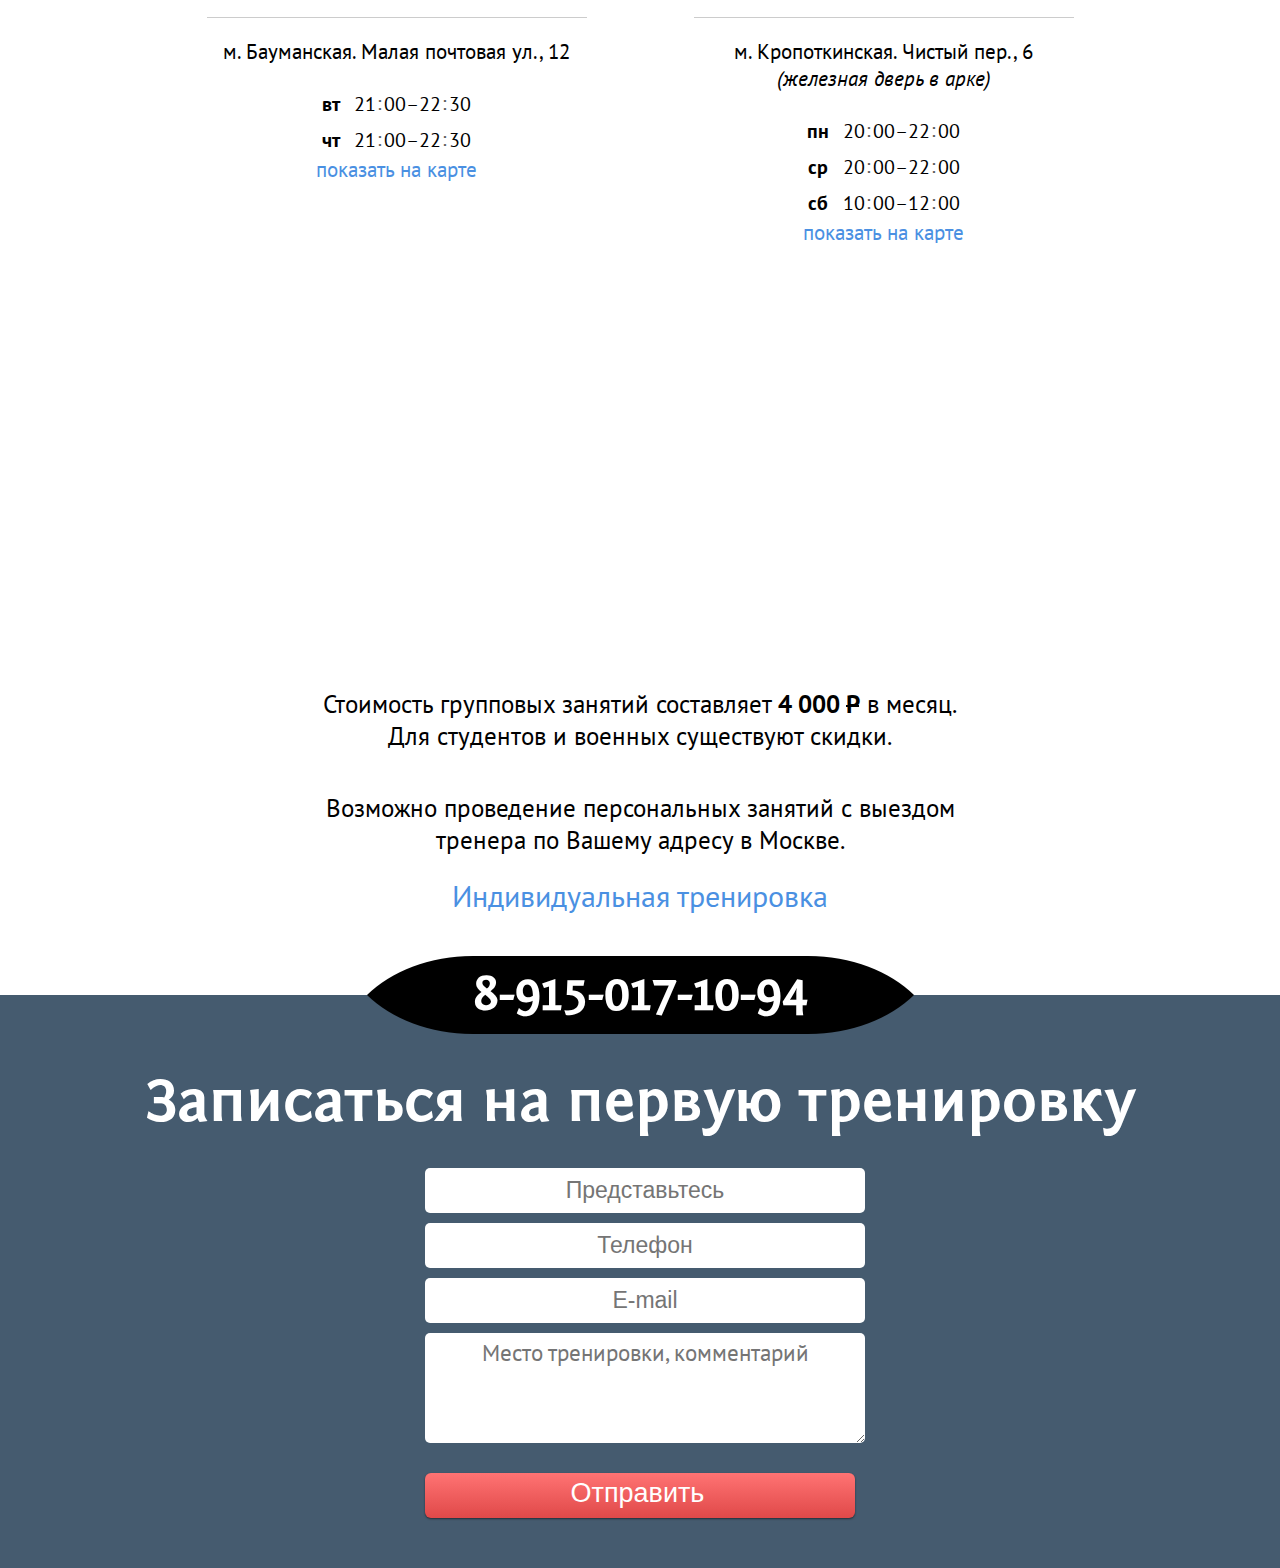
==== commit 6945e0a7: "no video, no phones" ====
--- a/index.html
+++ b/index.html
@@ -22,6 +22,38 @@
 </head>
 
 <body>
+
+
+<!-- Yandex.Metrika counter -->
+<script type="text/javascript">
+    (function (d, w, c) {
+        (w[c] = w[c] || []).push(function() {
+            try {
+                w.yaCounter29816814 = new Ya.Metrika({id:29816814,
+                    clickmap:true,
+                    trackLinks:true,
+                    accurateTrackBounce:true});
+            } catch(e) { }
+        });
+
+        var n = d.getElementsByTagName("script")[0],
+                s = d.createElement("script"),
+                f = function () { n.parentNode.insertBefore(s, n); };
+        s.type = "text/javascript";
+        s.async = true;
+        s.src = (d.location.protocol == "https:" ? "https:" : "http:") + "//mc.yandex.ru/metrika/watch.js";
+
+        if (w.opera == "[object Opera]") {
+            d.addEventListener("DOMContentLoaded", f, false);
+        } else { f(); }
+    })(document, window, "yandex_metrika_callbacks");
+</script>
+<noscript><div><img src="//mc.yandex.ru/watch/29816814" style="position:absolute; left:-9999px;" alt="" /></div></noscript>
+<!-- /Yandex.Metrika counter -->
+
+
+
+
     <div class="layer welcome">
         <div class="header">
             <a href='tel:79150171094' class="phone">8-915-017-10-94</a>
@@ -44,7 +76,7 @@
     <div class="layer video">
         <div class="content">
             <div class="title">Почему именно штурм?</div>
-            <img src="img/video.jpg">
+            <!--<img src="img/video.jpg">-->
             <p><b>Техника боя</b> включает в себя всевозможные удары руками и ногами, броски, болевые и&nbsp;удушающие приёмы.</p>
             <p><b>Преимущества штурмового боя</b> перед другими видами спорта очевидна:</p>
 
@@ -119,14 +151,14 @@
                     <div class="photo vel"></div>
                     <div class="name">Величко Сергей Анатольевич</div>
                     <div class="position">тренер, руководитель Центра штурмового боя</div>
-                    <div class="phone">8-903-770-96-69</div>
+                    <!--<div class="phone">8-903-770-96-69</div>-->
                 </div>
                 <div class="couch">
                     <div class="place">В центре</div>
                     <div class="photo kor"></div>
                     <div class="name">Королёв Иван Дмитриевич</div>
                     <div class="position">инструктор, диплом RuS № 10</div>
-                    <div class="phone">8-915-017-10-94</div>
+                    <!--<div class="phone">8-915-017-10-94</div>-->
                 </div>
             </div>
             <div class="columns">
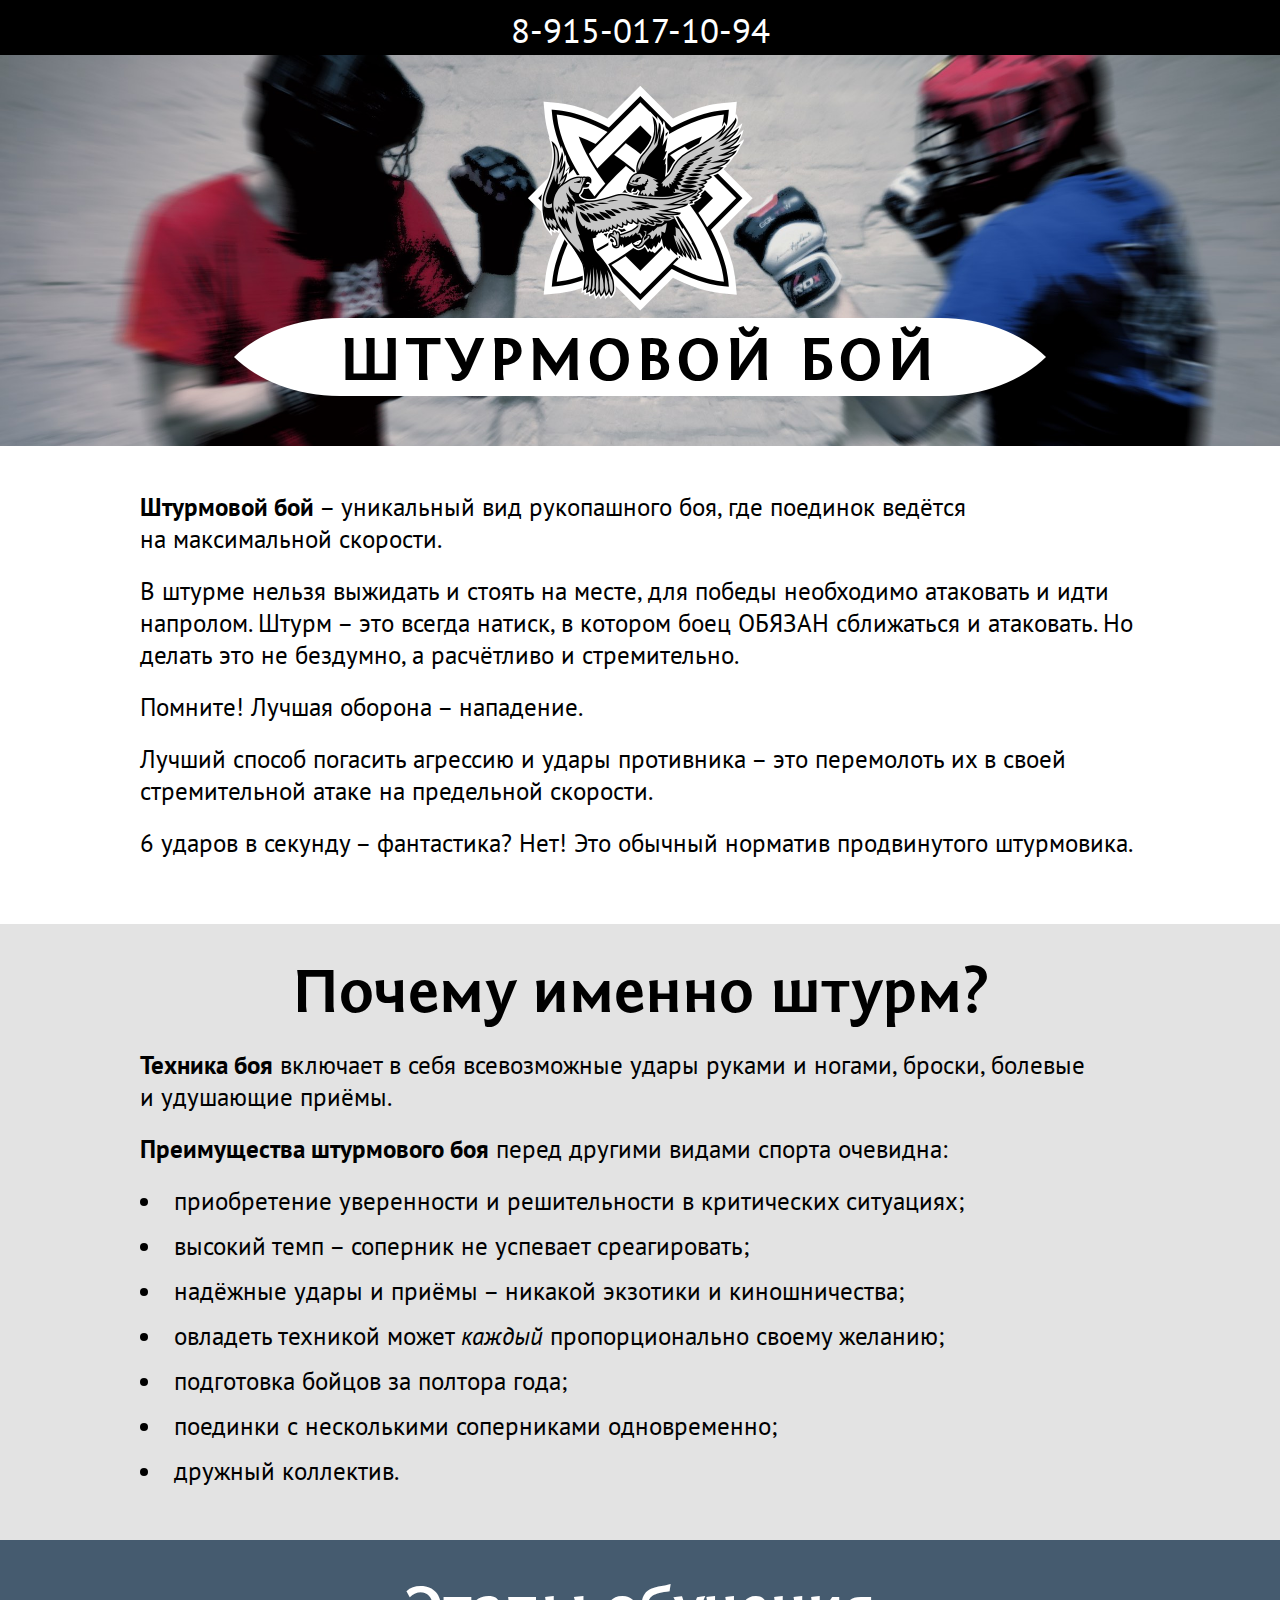
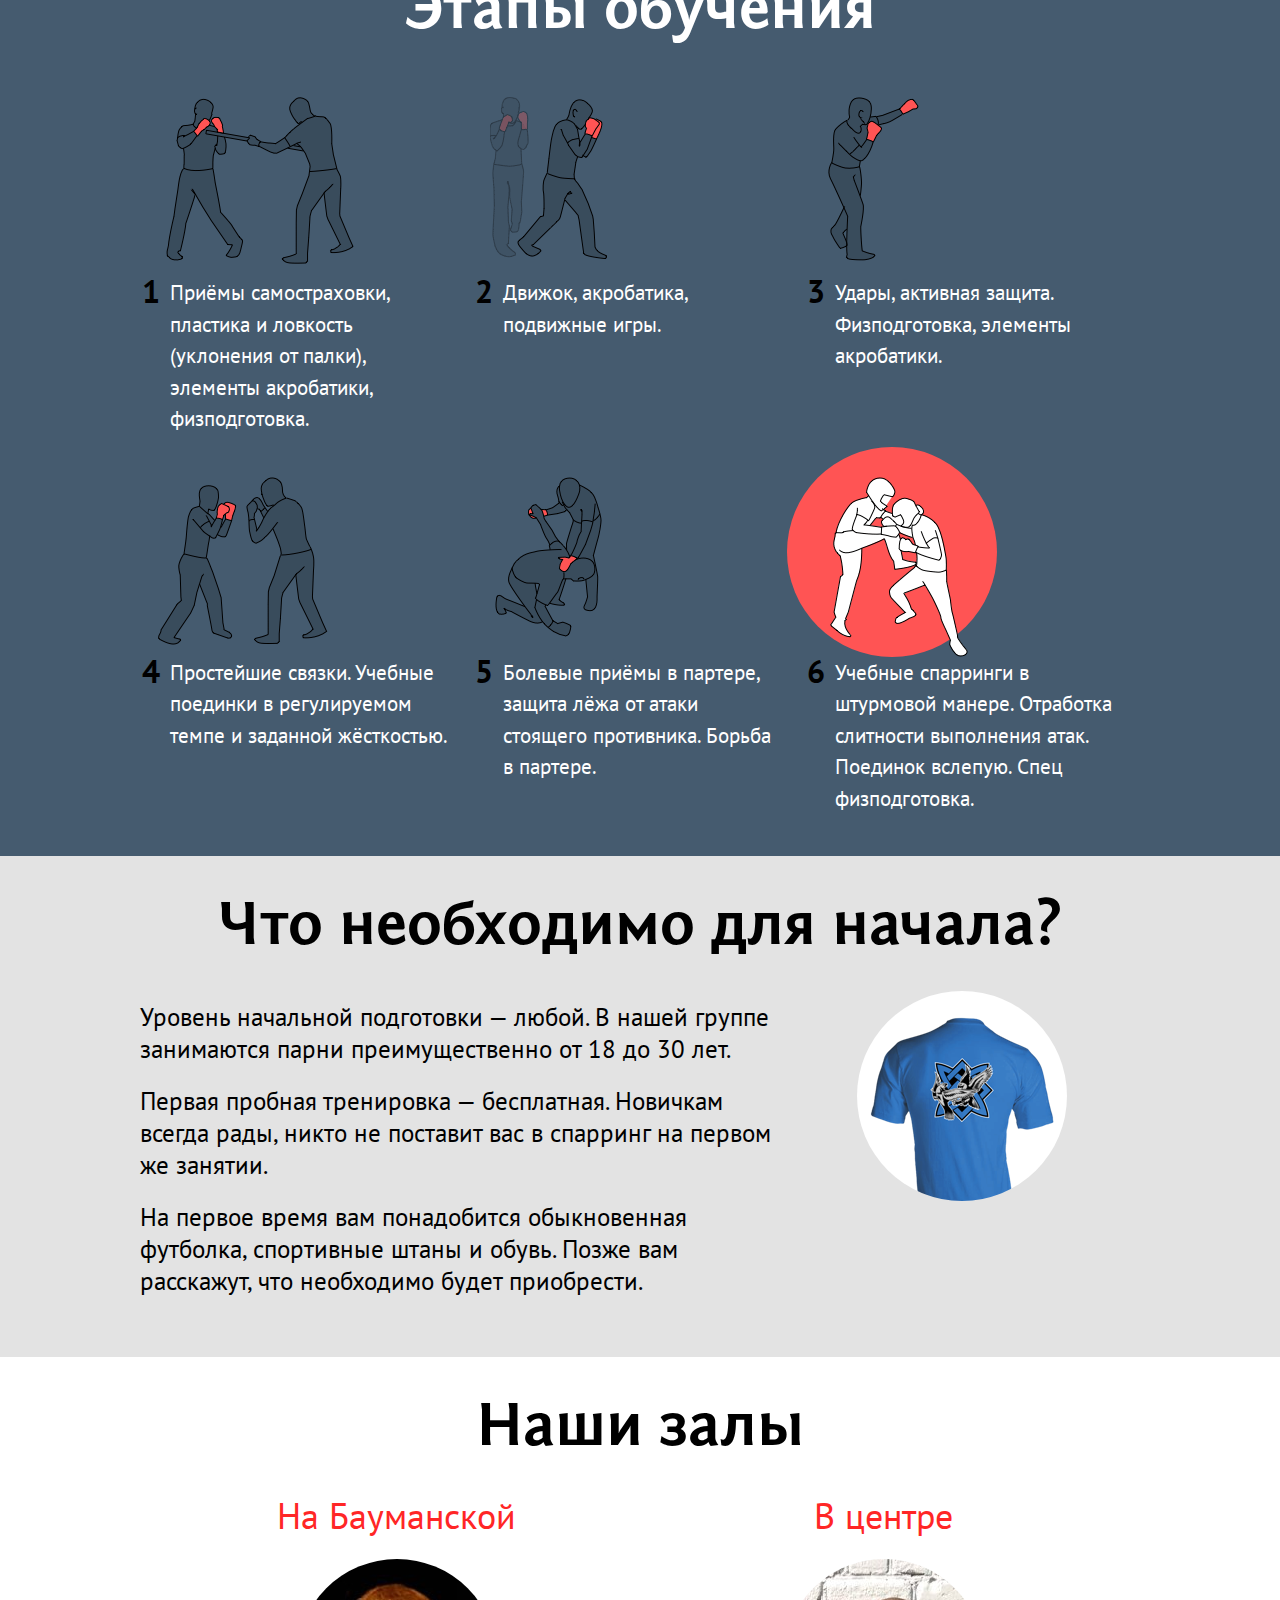
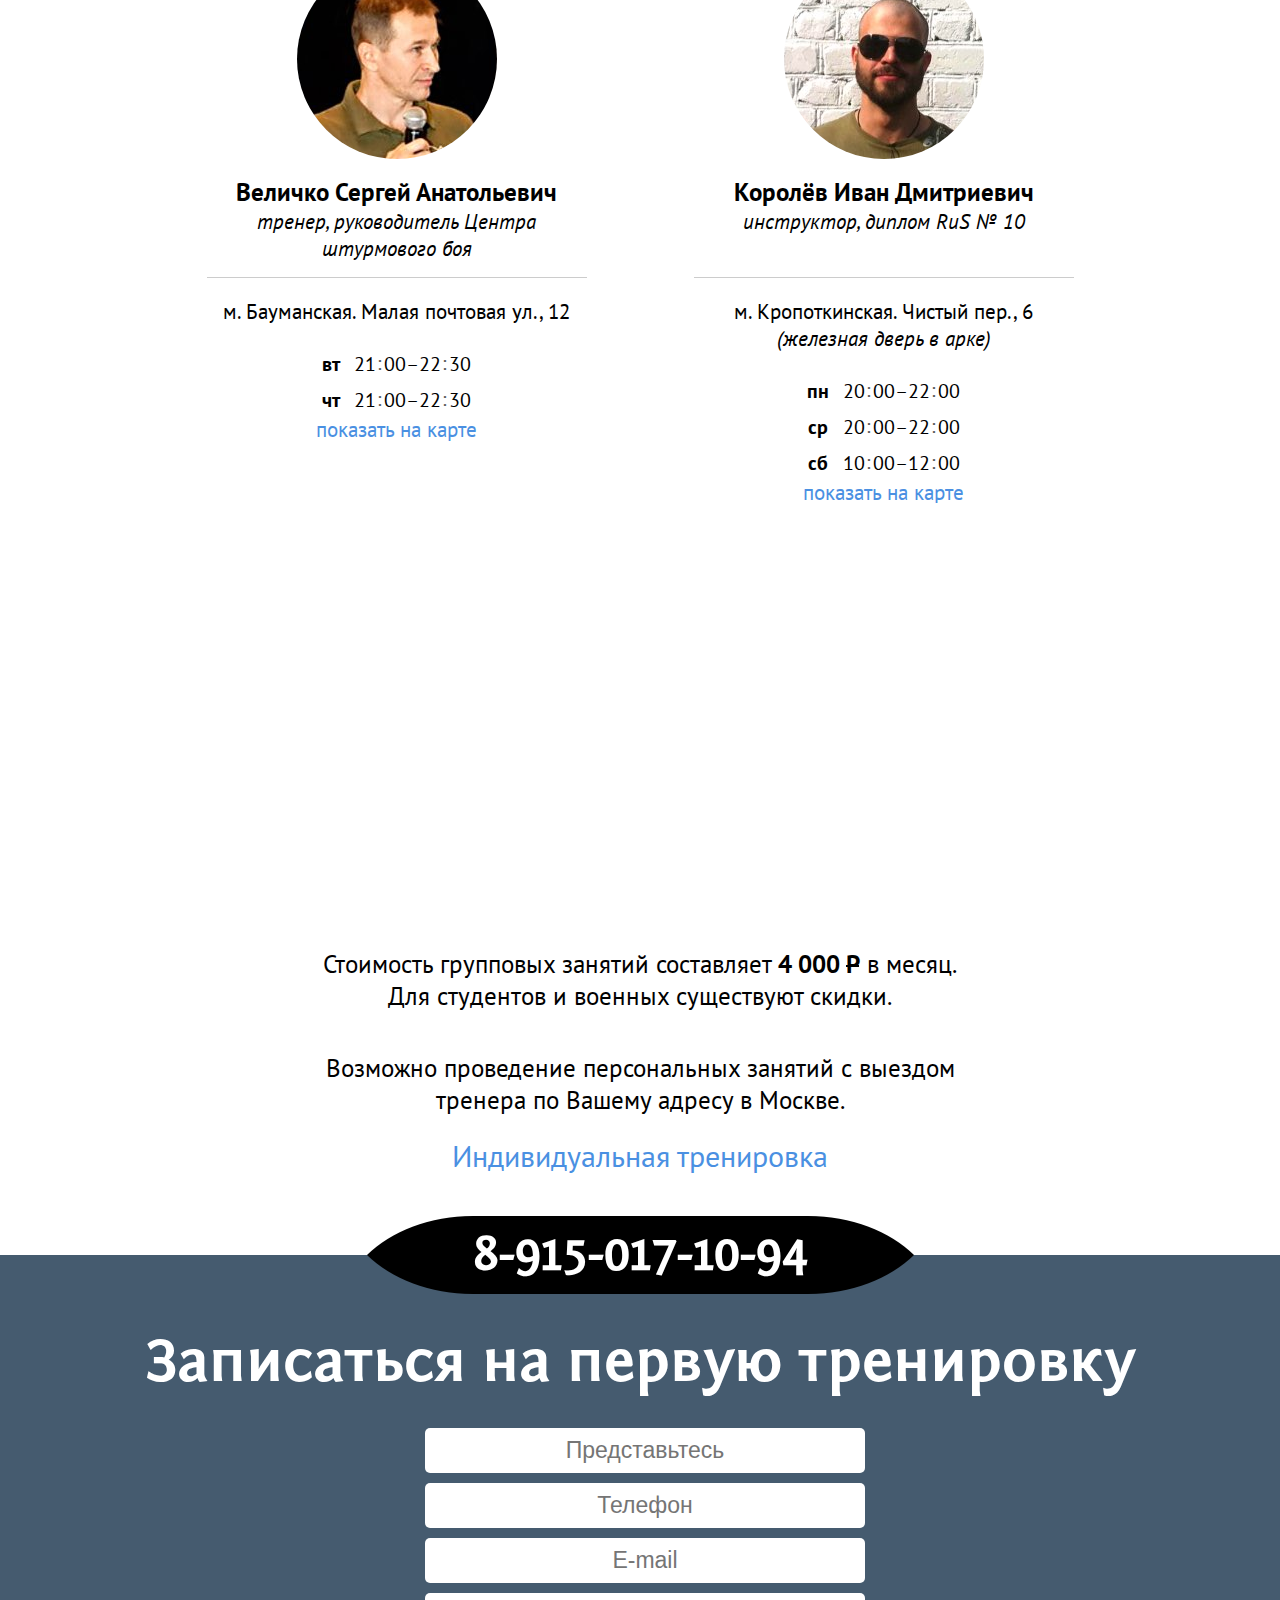
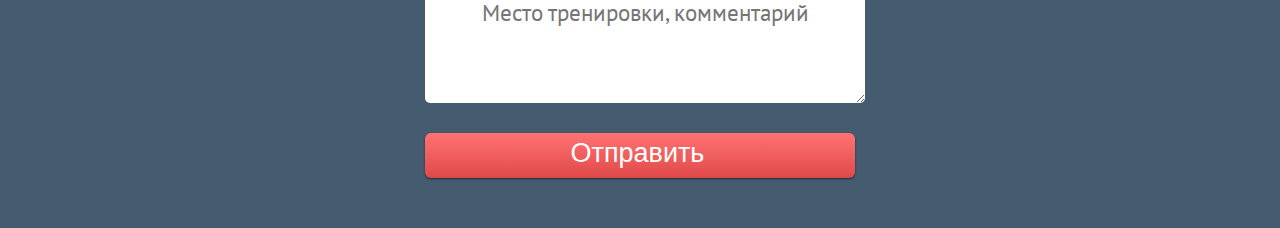
==== commit 0228e828: "new text" ====
--- a/index.html
+++ b/index.html
@@ -30,6 +30,7 @@
         (w[c] = w[c] || []).push(function() {
             try {
                 w.yaCounter29816814 = new Ya.Metrika({id:29816814,
+                    webvisor:true,
                     clickmap:true,
                     trackLinks:true,
                     accurateTrackBounce:true});
@@ -69,7 +70,11 @@
     <div class="layer describe">
         <div class="content">
             <!--<p><b>Штурмовой бой</b> – это вид рукопашного боя, который ведётся только наступательно и предельно жёстко. Когда нельзя отходить назад, нельзя ждать ошибку противника, нужно навязать ему свою манеру боя, а в идеале – «вырубить» или обратить в бегство. Штурм – это всегда натиск, и здесь боец ОБЯЗАН сближаться и атаковать. Но делать это не бездумно, а расчётливо и стремительно.</p>-->
-            <p><b>Штурмовой бой</b> – особый вид рукопашного боя, в котором поединок ведётся на&nbsp;максимальной скорости. Здесь нельзя выжидать и стоять на месте, вам необходимо атаковать и идти напролом. Штурм – это всегда натиск, и здесь боец ОБЯЗАН сближаться и атаковать. Но делать это не бездумно, а расчётливо и стремительно.</p>
+            <p><b>Штурмовой бой</b> – уникальный вид рукопашного боя, где поединок ведётся на максимальной скорости.</p>
+                <p>В штурме нельзя выжидать и стоять на месте, для победы необходимо атаковать и идти напролом. Штурм – это всегда натиск, в котором боец ОБЯЗАН сближаться и атаковать. Но делать это не бездумно, а расчётливо и стремительно.</p>
+                <p>Помните! Лучшая оборона – нападение.</p>
+                <p>Лучший способ погасить агрессию и удары противника – это перемолоть их в своей стремительной атаке на предельной скорости.</p>
+                <p>6 ударов в секунду – фантастика? Нет! Это обычный норматив продвинутого штурмовика.</p>
         </div>
     </div>
 
--- a/css/style.css
+++ b/css/style.css
@@ -140,6 +140,10 @@
     text-align: left;
     padding-top: 45px;
     padding-bottom: 45px;
+}
+.layer.describe .content p {
+    margin-bottom: 20px;
+
 }
 
 /*-- video ----------------*/
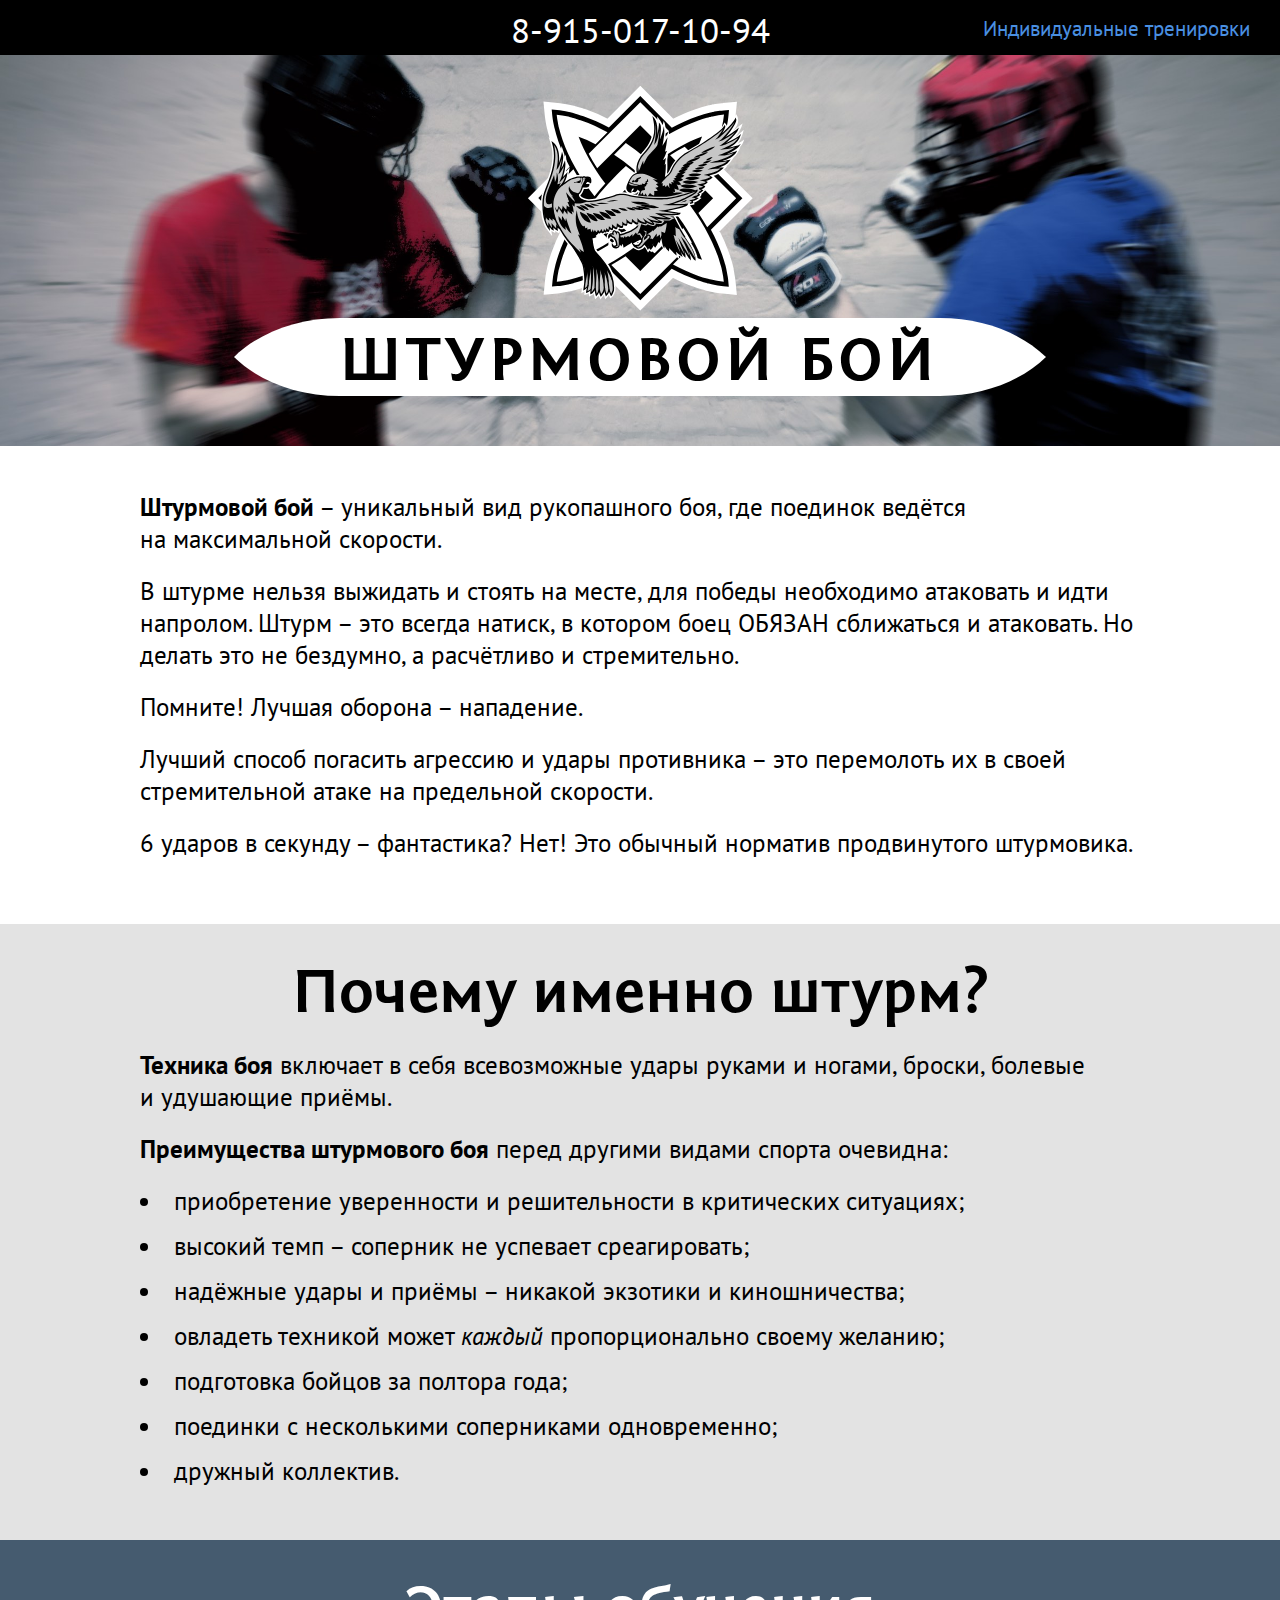
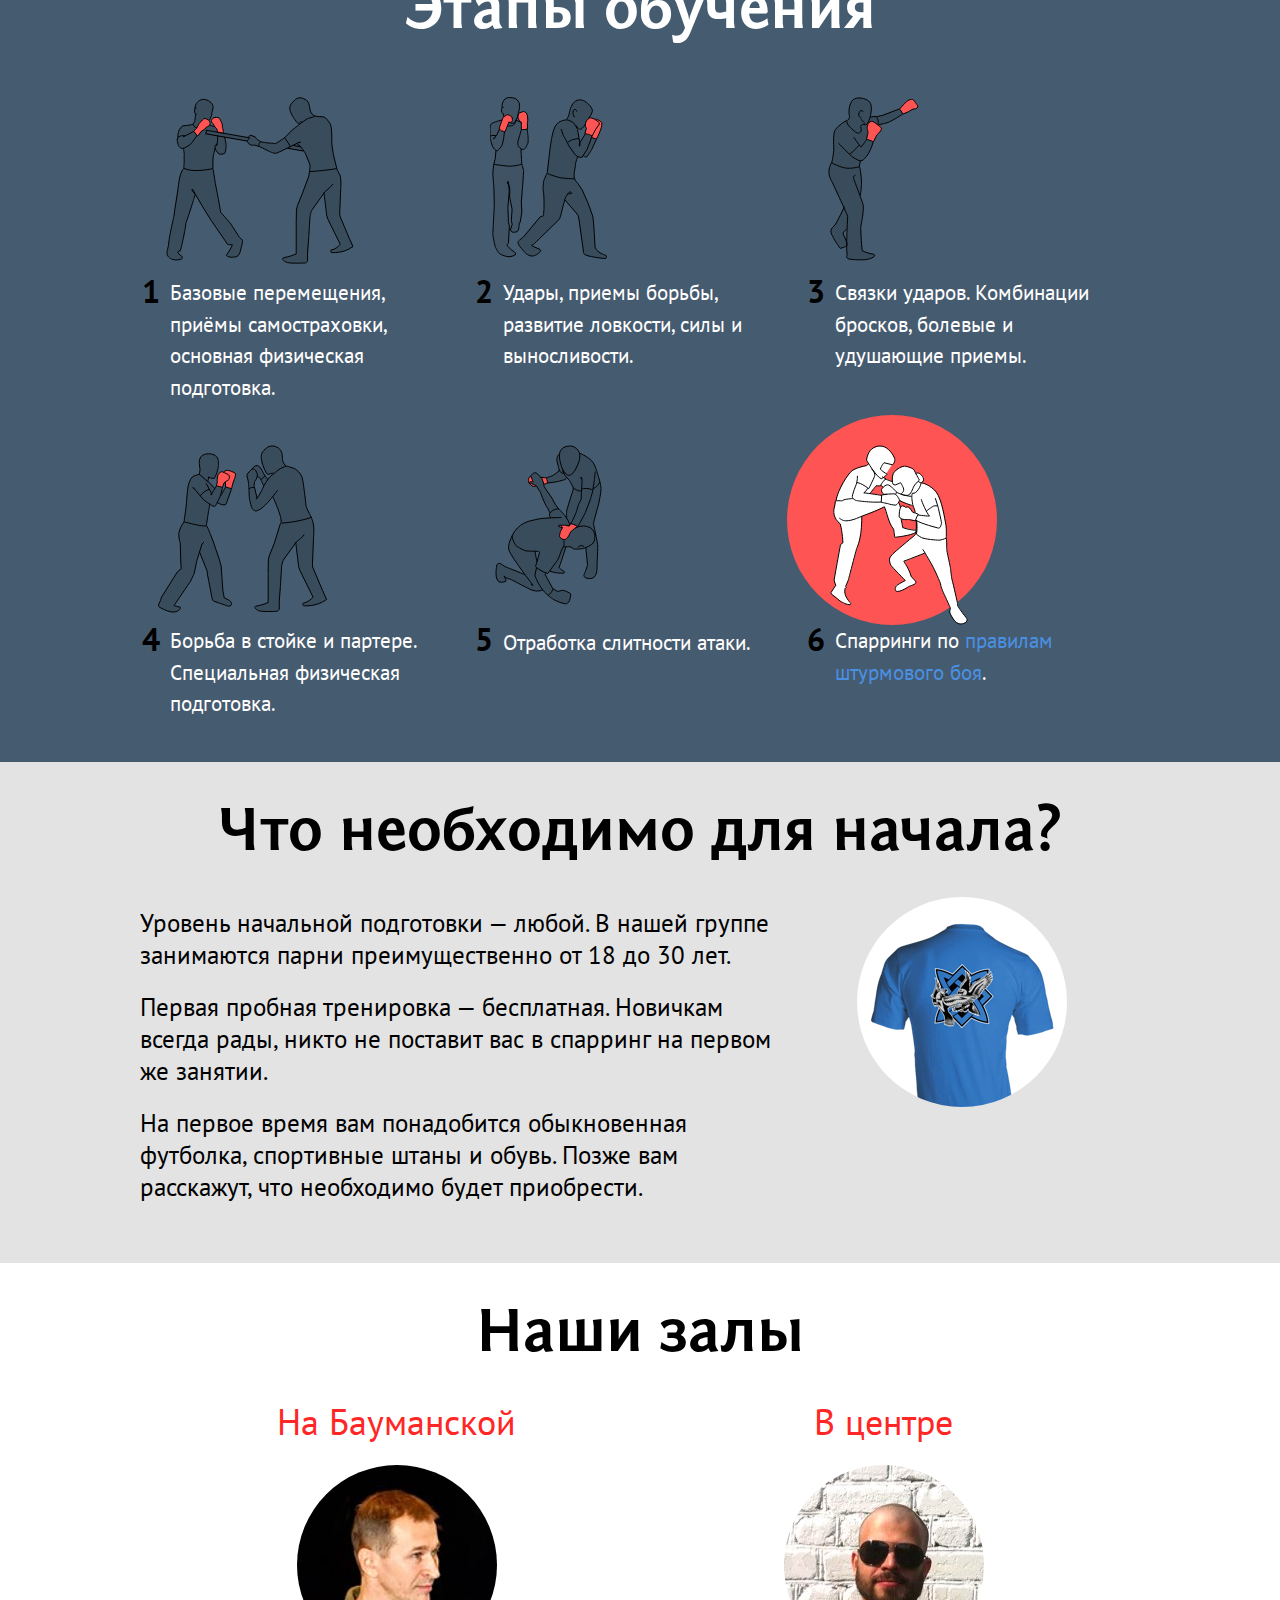
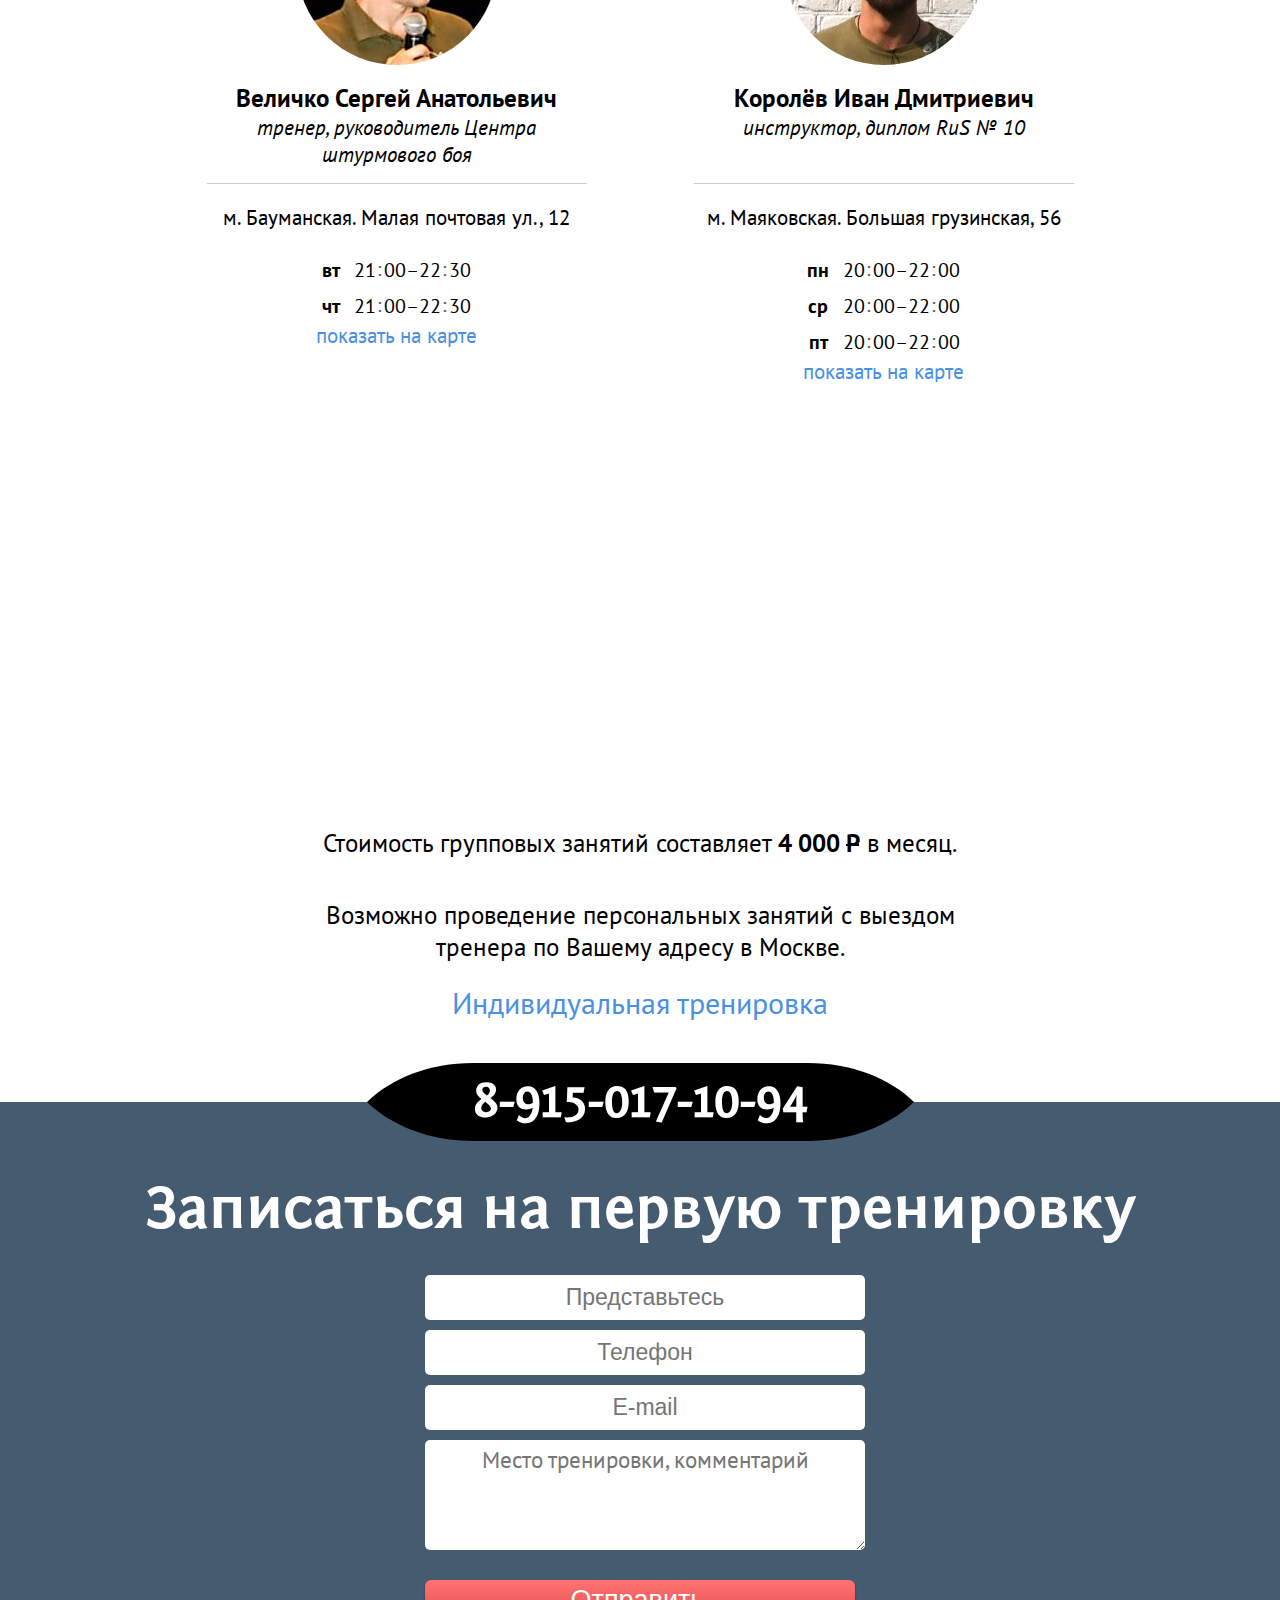
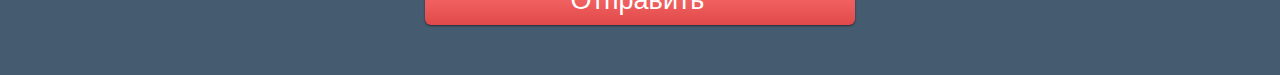
==== commit 2db67d1e: "c" ====
--- a/index.html
+++ b/index.html
@@ -58,6 +58,7 @@
     <div class="layer welcome">
         <div class="header">
             <a href='tel:79150171094' class="phone">8-915-017-10-94</a>
+            <a href='./personal/' class="personal">Индивидуальные тренировки</a>
         </div>
         <div class="logo"></div>
         <div class="logo_title">
@@ -104,30 +105,30 @@
                 <tr>
                     <td>
                         <div class="phase_pic p1"></div>
-                        <span>1</span><div class="phase_text">Приёмы самостраховки, пластика и ловкость (уклонения от палки), элементы акробатики, физподготовка.</div>
+                        <span>1</span><div class="phase_text">Базовые перемещения, приёмы самостраховки, основная физическая подготовка.</div>
                     </td>
                     <td>
                         <div class="phase_pic p2"></div>
-                        <span>2</span><div class="phase_text">Движок, акробатика, подвижные игры.</div>
+                        <span>2</span><div class="phase_text">Удары, приемы борьбы, развитие ловкости, силы и выносливости.</div>
                     </td>
                     <td>
                         <div class="phase_pic p3"></div>
-                        <span>3</span><div class="phase_text">Удары, активная защита. Физподготовка, элементы акробатики.</div>
+                        <span>3</span><div class="phase_text">Связки ударов. Комбинации бросков, болевые и удушающие приемы.</div>
                     </td>
                 </tr>
                 <tr>
                     <td>
                         <div class="phase_pic p4"></div>
-                        <span>4</span><div class="phase_text">Простейшие связки. Учебные поединки в регулируемом темпе и заданной жёсткостью.</div>
+                        <span>4</span><div class="phase_text">Борьба в стойке и партере. Специальная физическая подготовка.</div>
                     </td>
                     <td>
                         <div class="phase_pic p5"></div>
-                        <span>5</span><div class="phase_text">Болевые приёмы в партере, защита лёжа от атаки стоящего противника. Борьба в партере.</div>
+                        <span>5</span><div class="phase_text">Отработка слитности атаки.</div>
                     </td>
                     <td>
                         <div class="red_circle"></div>
                         <div class="phase_pic p6"></div>
-                        <span>6</span><div class="phase_text">Учебные спарринги в штурмовой манере. Отработка слитности выполнения атак. Поединок вслепую. Спец физподготовка.</div>
+                        <span>6</span><div class="phase_text">Спарринги по <a href="#">правилам штурмового боя</a>.</div>
                     </td>
                 </tr>
             </table>
@@ -184,7 +185,7 @@
                     </div>
                 </div>
                 <div class="couch contact">
-                    <div class="address">м. Кропоткинская. Чистый пер., 6<br><i>(железная дверь в арке)</i></div>
+                    <div class="address">м. Маяковская. Большая грузинская, 56</div>
                     <table class="timetable">
                         <tr>
                             <td>пн</td>
@@ -195,8 +196,8 @@
                             <td>20<span class="colon">:</span>00–22<span class="colon">:</span>00</td>
                         </tr>
                         <tr>
-                            <td>сб</td>
-                            <td>10<span class="colon">:</span>00–12<span class="colon">:</span>00</td>
+                            <td>пт</td>
+                            <td>20<span class="colon">:</span>00–22<span class="colon">:</span>00</td>
                         </tr>
                     </table>
                     <div class="place_for_link_map">
@@ -213,7 +214,7 @@
 
 
             <div class="group">
-                <p>Стоимость групповых занятий составляет <b>4 000 <span class="ruble rel">p<span class="dot dborder">.</span></span></b> в месяц.<br>Для студентов и военных существуют скидки.</p>
+                <p>Стоимость групповых занятий составляет <b>4 000 <span class="ruble rel">p<span class="dot dborder">.</span></span></b> в месяц.</p>
                 <p>Возможно проведение персональных занятий с выездом<br>тренера по Вашему адресу в Москве.</p>
                 <a href="#">Индивидуальная тренировка</a>
             </div>
--- a/css/style.css
+++ b/css/style.css
@@ -48,6 +48,59 @@
     padding-top: 40px;
 }
 
+
+
+/*-- welcome personal ----------------*/
+
+.layer.welcome.personal {
+    background-color: transparent;
+    background-image: none;
+    background-size: 100%;
+    /*padding-top: 35px;*/
+    padding-bottom: 20px;
+}
+.layer.welcome.personal .content .logo {
+    width: 115px;
+    height: 115px;
+}
+
+.layer.welcome.personal .content .logo_title .title {
+    /*position: absolute;*/
+    letter-spacing: 4px;
+    height: 54px;
+    line-height: 1.75;
+    font-size: 34px;
+    margin-bottom: 10px;
+}
+.layer.welcome.personal .content .logo_title .end{
+    width: 73px;
+    height: 54px;
+    background-size: 200%;
+    background-image: url('../img/ends.svg');
+}
+.layer.welcome.personal .content .phone, .layer.req.personal .content .phone {
+    font-size: 35px;
+    /*font-family: fontin;*/
+    font-weight: normal;
+    margin-bottom: 30px;
+}
+.layer.welcome.personal .content .phone a, .layer.req.personal .content .phone a{
+    color: black;
+}
+.layer.welcome.personal .content .title {
+    margin-bottom: 30px;
+}
+.layer.welcome.personal .content p {
+    width: 850px;
+    display: inline-block;
+    text-align: left;
+    margin-bottom: 20px;
+}
+
+.layer.welcome.personal .content .logo_title .end.right{
+    background-position: -73px 0;
+}
+
 /*-- welcome ----------------*/
 
 .layer.welcome {
@@ -60,21 +113,11 @@
 .layer.welcome .logo {
     width: 226px;
     height: 226px;
-    background-image: url('../img/logo.png');
-    display: inline-block;
-
-}
-
-@media only screen and (-webkit-min-device-pixel-ratio: 1.5),
-only screen and (-o-min-device-pixel-ratio: 3/2),
-only screen and (min--moz-device-pixel-ratio: 1.5),
-only screen and (min-device-pixel-ratio: 1.5) {
-
-    .layer.welcome .logo {
-        background:url('../img/logo@2x.png');
-        background-size: 226px 226px;
-    }
-}
+    background-image: url('../img/logo.svg');
+    display: inline-block;
+
+}
+
 
 .layer.welcome .header {
     height: 55px;
@@ -90,6 +133,17 @@
     /*font-weight: normal;*/
     display: inline-block;
     margin-top: 7px;
+}
+.layer.welcome .header .personal, .layer.welcome.personal .content .back {
+    font-size: 21px;
+    display: inline-block;
+    position: absolute;
+    top: 15px;
+    right: 30px;
+}
+.layer.welcome.personal .content .back {
+    text-align: left;
+    left: 30px;
 }
 .layer.welcome .logo_title .title {
     /*position: absolute;*/
@@ -107,19 +161,8 @@
 .layer.welcome .logo_title .end{
     width: 106px;
     height: 78px;
-    background-image: url('../img/ends.png');
-}
-@media only screen and (-webkit-min-device-pixel-ratio: 1.5),
-only screen and (-o-min-device-pixel-ratio: 3/2),
-only screen and (min--moz-device-pixel-ratio: 1.5),
-only screen and (min-device-pixel-ratio: 1.5) {
-    .layer.welcome .logo_title .end{
-        background-image: url('../img/ends@2x.png');
-        background-size: 212px 78px;
-    }
-
-}
-
+    background-image: url('../img/ends.svg');
+}
 
     .layer.welcome .logo_title .end.right{
     background-position: -106px 0;
@@ -207,7 +250,7 @@
     position: absolute;
     width: 197px;
     height: 180px;
-    background-image: url('../img/fighters.png');
+    background-image: url('../img/fighters.svg');
     top: 40px;
     left: 15px;
 }
@@ -228,19 +271,6 @@
 }
 .layer.phase .content table tr td .phase_pic.p6 {
     background-position: 0 -900px;
-}
-
-@media only screen and (-webkit-min-device-pixel-ratio: 1.5),
-only screen and (-o-min-device-pixel-ratio: 3/2),
-only screen and (min--moz-device-pixel-ratio: 1.5),
-only screen and (min-device-pixel-ratio: 1.5) {
-    .layer.phase .content table tr td .phase_pic {
-        width: 197px;
-        height: 180px;
-        background-image: url('../img/fighters@2x.png');
-        background-size: 197px 1080px;
-    }
-
 }
 
 
@@ -496,16 +526,7 @@
 .layer.req .phone_black .end{
     width: 106px;
     height: 78px;
-    background-image: url('../img/ends_black.png');
-}
-@media only screen and (-webkit-min-device-pixel-ratio: 1.5),
-only screen and (-o-min-device-pixel-ratio: 3/2),
-only screen and (min--moz-device-pixel-ratio: 1.5),
-only screen and (min-device-pixel-ratio: 1.5) {
-    .layer.req .phone_black .end{
-        background-image: url('../img/ends_black@2x.png');
-        background-size: 212px 78px;
-    }
+    background-image: url('../img/ends_black.svg');
 }
 .layer.req .phone_black .end.right{
     background-position: -106px 0;
@@ -556,3 +577,12 @@
 /*}*/
 
 
+/*-- req personal ----------------*/
+
+.layer.req.personal {
+    background-color: transparent;
+}
+.layer.req.personal .content {
+    color: black;
+}
+
